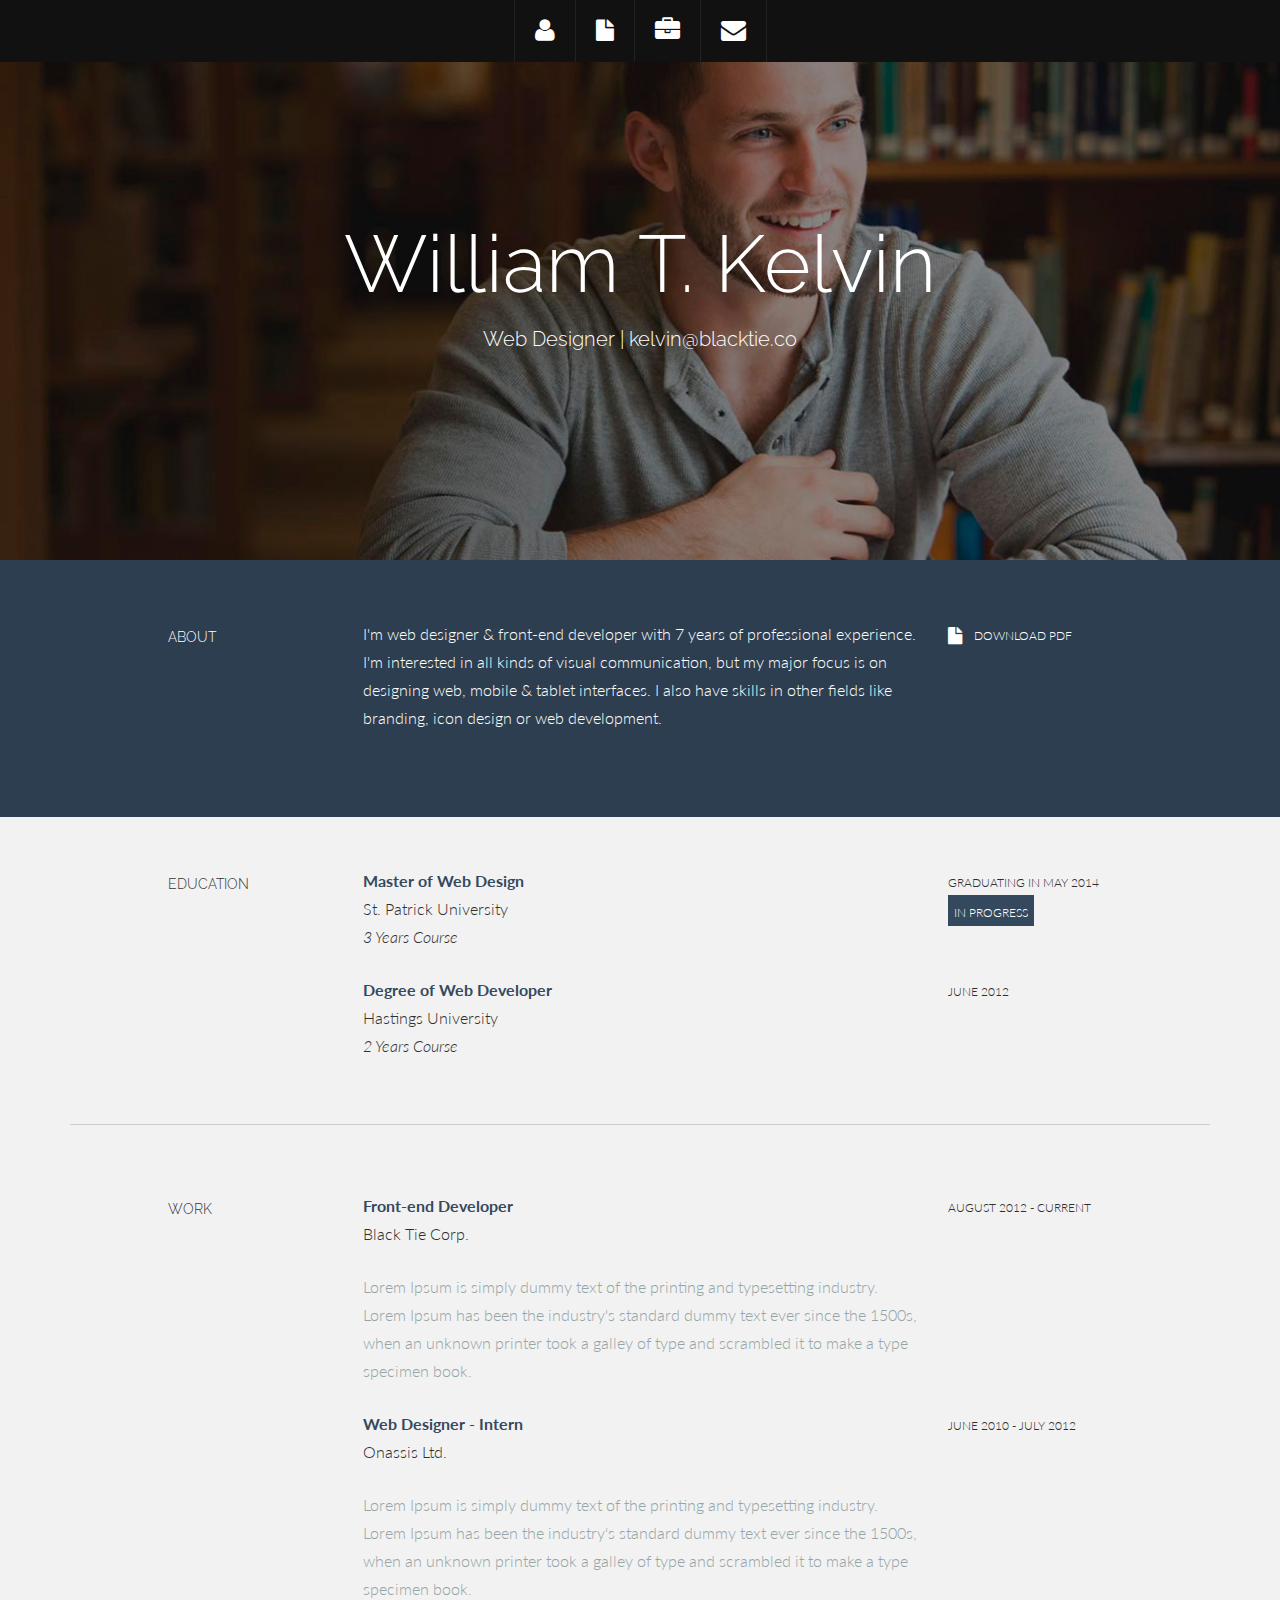
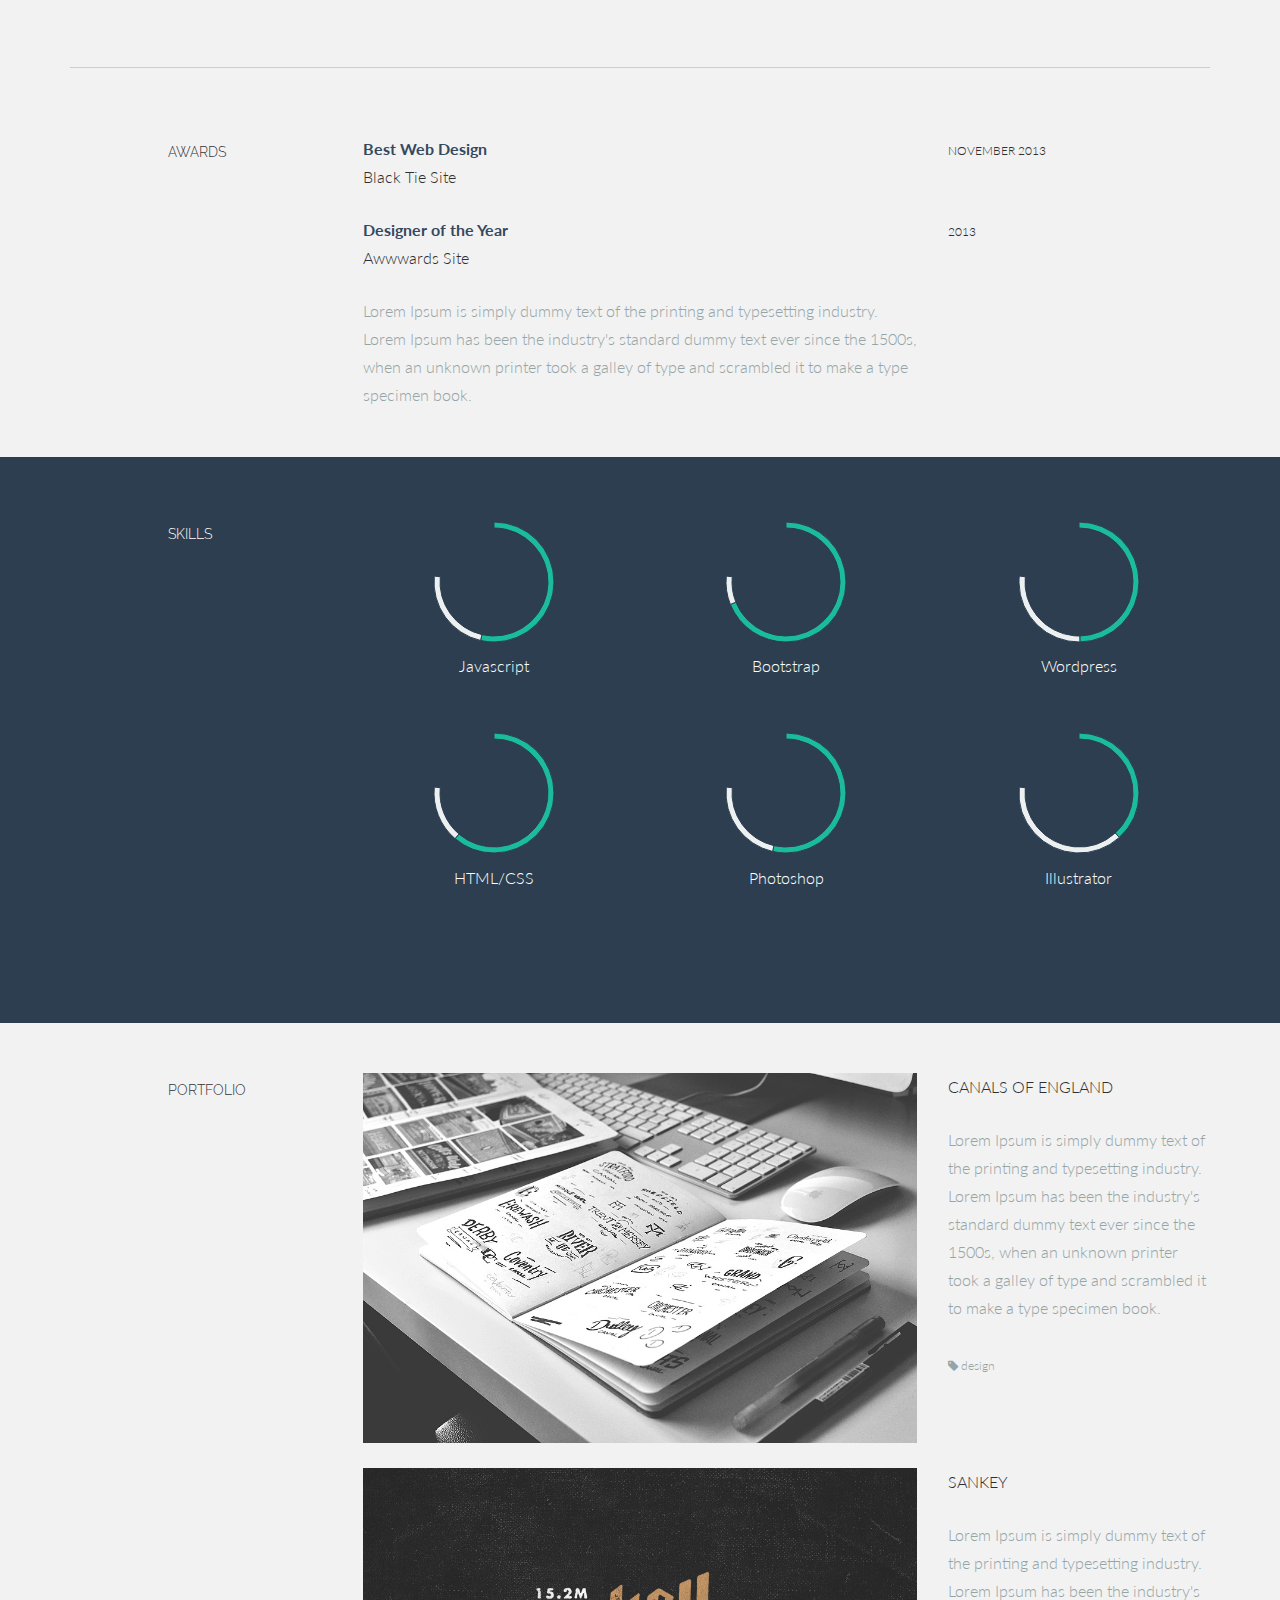
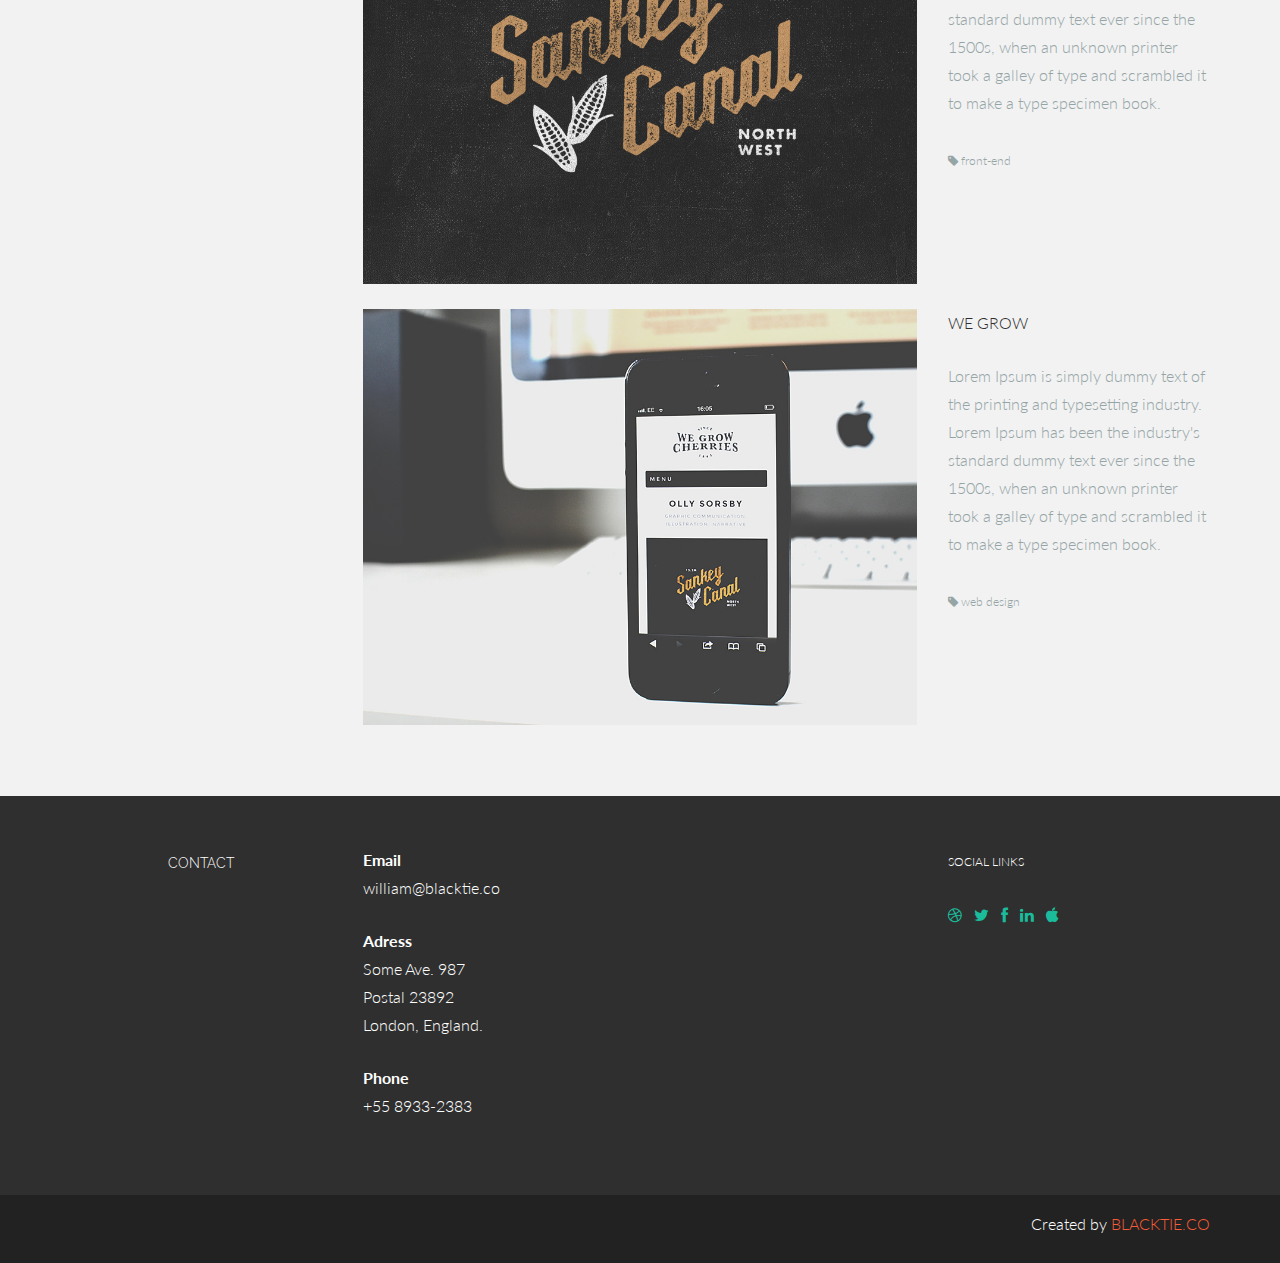
==== Romy/index.html @ fb4abd3d "folder" ====
<!DOCTYPE html>
<html lang="en">
  <head>
    <meta charset="utf-8">
    <meta name="viewport" content="width=device-width, initial-scale=1.0">
    <meta name="description" content="">
    <meta name="author" content="">
    <link rel="shortcut icon" href="assets/ico/favicon.png">

    <title>Kelvin - Bootstrap 3 Resume Theme</title>

    <!-- Bootstrap core CSS -->
    <link href="assets/css/bootstrap.css" rel="stylesheet">

    <!-- Custom styles for this template -->
    <link href="assets/css/main.css" rel="stylesheet">
    
	<link rel="stylesheet" href="assets/css/font-awesome.min.css">
    
    <link href='http://fonts.googleapis.com/css?family=Lato:300,400,700,300italic,400italic' rel='stylesheet' type='text/css'>
    <link href='http://fonts.googleapis.com/css?family=Raleway:400,300,700' rel='stylesheet' type='text/css'>
    
    <script src="assets/js/jquery.min.js"></script>
    <script type="text/javascript" src="assets/js/smoothscroll.js"></script> 
    <script src="assets/js/Chart.js"></script>

    <!-- HTML5 shim and Respond.js IE8 support of HTML5 elements and media queries -->
    <!--[if lt IE 9]>
      <script src="assets/js/html5shiv.js"></script>
      <script src="assets/js/respond.min.js"></script>
    <![endif]-->
  </head>

  <body data-spy="scroll" data-offset="0" data-target="#nav">

	<div id="section-topbar">
		<div id="topbar-inner">
			<div class="container">
				<div class="row">
					<div class="dropdown">
						<ul id="nav" class="nav">
							<li class="menu-item"><a class="smoothScroll" href="#about" title="About"><i class="icon-user"></i></a></li>
							<li class="menu-item"><a class="smoothScroll" href="#resume" title="Resume"><i class="icon-file"></i></a></li>
							<li class="menu-item"><a class="smoothScroll" href="#work" title="Works"><i class="icon-briefcase"></i></a></li>
							<li class="menu-item"><a class="smoothScroll" href="#contact" title="Contact"><i class="icon-envelope"></i></a></li>
						</ul><!--/ uL#nav -->
					</div><!-- /.dropdown -->

					<div class="clear"></div>
				</div><!--/.row -->
			</div><!--/.container -->

			<div class="clear"></div>
		</div><!--/ #topbar-inner -->
	</div><!--/ #section-topbar -->
	
	<div id="headerwrap">
		<div class="container">
			<div class="row centered">
				<div class="col-lg-12">
					<h1>William T. Kelvin</h1>
					<h3>Web Designer | kelvin@blacktie.co</h3>
				</div><!--/.col-lg-12 -->
			</div><!--/.row -->
		</div><!--/.container -->
	</div><!--/.#headerwrap -->
	

	<section id="about" name="about"></section>
	<div id="intro">
		<div class="container">
			<div class="row">
				
				<div class="col-lg-2 col-lg-offset-1">
					<h5>ABOUT</h5>
				</div>
				<div class="col-lg-6">
					<p>I'm web designer & front-end developer with 7 years of professional experience. I'm interested in all kinds of visual communication, but my major focus is on designing web, mobile & tablet interfaces. I also have skills in other fields like branding, icon design or web development.</p>
				</div>
				<div class="col-lg-3">
					<p><a href="#"><i class="icon-file"></i></a> <sm>DOWNLOAD PDF</sm></p>
				</div>
				
			</div><!--/.row -->
		</div><!--/.container -->
	</div><!--/ #intro -->


	<section id="resume" name="resume"></section>
	<!--EDUCATION DESCRIPTION -->
	<div class="container desc">
		<div class="row">

				<div class="col-lg-2 col-lg-offset-1">
					<h5>EDUCATION</h5>
				</div>
				<div class="col-lg-6">
					<p><t>Master of Web Design</t><br/>
						St. Patrick University <br/>
						<i>3 Years Course</i>
					</p>
				</div>
				<div class="col-lg-3">
					<p><sm>GRADUATING IN MAY 2014</sm><br/>
					<imp><sm>IN PROGRESS</sm></imp>
					</p>
				</div>
	
				<div class="col-lg-6 col-lg-offset-3">
					<p><t>Degree of Web Developer</t><br/>
						Hastings University <br/>
						<i>2 Years Course</i>
					</p>
				</div>
				<div class="col-lg-3">
					<p><sm>JUNE 2012</sm></p>
				</div>
	
		</div><!--/.row -->
		<br>
		<hr>
	</div><!--/.container -->
	
	
	<!--WORK DESCRIPTION -->
	<div class="container desc">
		<div class="row">

				<div class="col-lg-2 col-lg-offset-1">
					<h5>WORK</h5>
				</div>
				<div class="col-lg-6">
					<p><t>Front-end Developer</t><br/>
						Black Tie Corp. <br/>
					</p>
					<p><more>Lorem Ipsum is simply dummy text of the printing and typesetting industry. Lorem Ipsum has been the industry's standard dummy text ever since the 1500s, when an unknown printer took a galley of type and scrambled it to make a type specimen book.</more></p>
				</div>
				<div class="col-lg-3">
					<p><sm>AUGUST 2012 - CURRENT</sm></p>
				</div>
	
				<div class="col-lg-6 col-lg-offset-3">
					<p><t>Web Designer - Intern</t><br/>
						Onassis Ltd. <br/>
					</p>
					<p><more>Lorem Ipsum is simply dummy text of the printing and typesetting industry. Lorem Ipsum has been the industry's standard dummy text ever since the 1500s, when an unknown printer took a galley of type and scrambled it to make a type specimen book.</more></p>
				</div>
				<div class="col-lg-3">
					<p><sm>JUNE 2010 - JULY 2012</sm></p>
				</div>
		</div><!--/.row -->
		<br>
		<hr>
	</div><!--/.container -->


	<!--AWARDS DESCRIPTION -->
	<div class="container desc">
		<div class="row">
				<div class="col-lg-2 col-lg-offset-1">
					<h5>AWARDS</h5>
				</div>
				<div class="col-lg-6">
					<p><t>Best Web Design</t><br/>
						Black Tie Site <br/>
					</p>
				</div>
				<div class="col-lg-3">
					<p><sm>NOVEMBER 2013</sm></p>
				</div>
	
				<div class="col-lg-6 col-lg-offset-3">
					<p><t>Designer of the Year</t><br/>
						Awwwards Site
					</p>
					<p><more>Lorem Ipsum is simply dummy text of the printing and typesetting industry. Lorem Ipsum has been the industry's standard dummy text ever since the 1500s, when an unknown printer took a galley of type and scrambled it to make a type specimen book.</more></p>
				</div>
				<div class="col-lg-3">
					<p><sm>2013</sm></p>
				</div>
		
		</div><!--/.row -->
		<br>
	</div><!--/.container -->
	
	
	<!--SKILLS DESCRIPTION -->
	<div id="skillswrap">
		<div class="container">
			<div class="row">
					<div class="col-lg-2 col-lg-offset-1">
						<h5>SKILLS</h5>
					</div>
					<div class="col-lg-3 centered">
						<canvas id="javascript" height="130" width="130"></canvas>
						<p>Javascript</p>
						<br>
						<script>
							var doughnutData = [
									{
										value: 70,
										color:"#1abc9c"
									},
									{
										value : 30,
										color : "#ecf0f1"
									}
								];
								var myDoughnut = new Chart(document.getElementById("javascript").getContext("2d")).Doughnut(doughnutData);
						</script>
					</div>
					<div class="col-lg-3 centered">
						<canvas id="bootstrap" height="130" width="130"></canvas>
						<p>Bootstrap</p>
						<br>
						<script>
							var doughnutData = [
									{
										value: 90,
										color:"#1abc9c"
									},
									{
										value : 10,
										color : "#ecf0f1"
									}
								];
								var myDoughnut = new Chart(document.getElementById("bootstrap").getContext("2d")).Doughnut(doughnutData);
						</script>
					</div>
					<div class="col-lg-3 centered">
						<canvas id="wordpress" height="130" width="130"></canvas>
						<p>Wordpress</p>
						<br>
						<script>
							var doughnutData = [
									{
										value: 65,
										color:"#1abc9c"
									},
									{
										value : 35,
										color : "#ecf0f1"
									}
								];
								var myDoughnut = new Chart(document.getElementById("wordpress").getContext("2d")).Doughnut(doughnutData);
						</script>
					</div>
					
					<div class="col-lg-3 col-lg-offset-3 centered">
						<canvas id="html" height="130" width="130"></canvas>
						<p>HTML/CSS</p>
						<br>
						<script>
							var doughnutData = [
									{
										value: 80,
										color:"#1abc9c"
									},
									{
										value : 20,
										color : "#ecf0f1"
									}
								];
								var myDoughnut = new Chart(document.getElementById("html").getContext("2d")).Doughnut(doughnutData);
						</script>
					</div>
					<div class="col-lg-3 centered">
						<canvas id="photoshop" height="130" width="130"></canvas>
						<p>Photoshop</p>
						<br>
						<script>
							var doughnutData = [
									{
										value: 70,
										color:"#1abc9c"
									},
									{
										value : 30,
										color : "#ecf0f1"
									}
								];
								var myDoughnut = new Chart(document.getElementById("photoshop").getContext("2d")).Doughnut(doughnutData);
						</script>
					</div>
					<div class="col-lg-3 centered">
						<canvas id="illustrator" height="130" width="130"></canvas>
						<p>Illustrator</p>
						<br>
						<script>
							var doughnutData = [
									{
										value: 50,
										color:"#1abc9c"
									},
									{
										value : 50,
										color : "#ecf0f1"
									}
								];
								var myDoughnut = new Chart(document.getElementById("illustrator").getContext("2d")).Doughnut(doughnutData);
						</script>
					</div>

			</div><!--/.row -->
			<br>
		</div><!--/.container -->
	</div><!--/ #skillswrap -->



	<section id="work" name="work"></section>
	<!--PORTFOLIO DESCRIPTION -->
	<div class="container desc">
		<div class="row">
				<div class="col-lg-2 col-lg-offset-1">
					<h5>PORTFOLIO</h5>
				</div>
				<div class="col-lg-6">
					<p><img class="img-responsive" src="assets/img/port01.jpg" alt=""></p>
				</div>
				<div class="col-lg-3">
					<p>CANALS OF ENGLAND</p>
				<p><more>Lorem Ipsum is simply dummy text of the printing and typesetting industry. Lorem Ipsum has been the industry's standard dummy text ever since the 1500s, when an unknown printer took a galley of type and scrambled it to make a type specimen book.<br/><br/>
					<sm><i class="icon-tag"></i> design</sm></more> 
				</p>
				</div>
	
				<div class="col-lg-6 col-lg-offset-3">
					<p><img class="img-responsive" src="assets/img/port02.jpg" alt=""></p>
				</div>
				<div class="col-lg-3">
						<p>SANKEY</p>
					<p><more>Lorem Ipsum is simply dummy text of the printing and typesetting industry. Lorem Ipsum has been the industry's standard dummy text ever since the 1500s, when an unknown printer took a galley of type and scrambled it to make a type specimen book.<br/><br/>
						<sm><i class="icon-tag"></i> front-end</sm></more> 
					</p>
				</div>
				
				<div class="col-lg-6 col-lg-offset-3">
					<p><img class="img-responsive" src="assets/img/port03.jpg" alt=""></p>
				</div>
				<div class="col-lg-3">
						<p>WE GROW</p>
					<p><more>Lorem Ipsum is simply dummy text of the printing and typesetting industry. Lorem Ipsum has been the industry's standard dummy text ever since the 1500s, when an unknown printer took a galley of type and scrambled it to make a type specimen book.<br/><br/>
						<sm><i class="icon-tag"></i> web design</sm></more> 
					</p>
				</div>
		
		</div><!--/.row -->
		<br>
		<br>
	</div><!--/.container -->
	


	<section id="contact" name="contact"></section>
	<!--FOOTER DESCRIPTION -->
	<div id="footwrap">
		<div class="container">
			<div class="row">
			
				<div class="col-lg-2 col-lg-offset-1">
					<h5>CONTACT</h5>
				</div>
				<div class="col-lg-6">
					<p><t>Email</t><br/>
						william@blacktie.co <br/>
					</p>
					<p><t>Adress</t><br/>
						Some Ave. 987 <br/>
						Postal 23892 <br/>
						London, England. <br/>
					</p>
					<p><t>Phone</t><br/>
						+55 8933-2383 <br/>
					</p>
				</div>
				<div class="col-lg-3">
					<p><sm>SOCIAL LINKS</sm></p>
					<p>
						<a href="#"><i class="icon-dribbble"></i></a>
						<a href="#"><i class="icon-twitter"></i></a>
						<a href="#"><i class="icon-facebook"></i></a>
						<a href="#"><i class="icon-linkedin"></i></a>
						<a href="#"><i class="icon-apple"></i></a>

					</p>
				</div>
			</div><!--/.row -->
		</div><!--/.container -->
	</div><!--/ #footer -->
	
	<div id="c">
		<div class="container">
			<p>Created by <a href="http://www.blacktie.co">BLACKTIE.CO</a></p>
		
		</div>
	</div>
	

    <!-- Bootstrap core JavaScript
    ================================================== -->
    <!-- Placed at the end of the document so the pages load faster -->
    <script src="assets/js/bootstrap.js"></script>
  </body>
</html>
---- Romy/assets/css/main.css ----
/* Author: Carlos Alvarez
 * URL: http://alvarez.is
 *
 * Project Name: Kelvin - Free Bootstrap 3 Resume Theme
 * Version: 1.0
 * URL: http://blacktie.co
 */

body {
  background-color: #f2f2f2;
    font-family: "Lato";
    font-weight: 300;
    font-size: 16px;
    color: #555;

    -webkit-font-smoothing: antialiased;
    -webkit-overflow-scrolling: touch;
}

/* Titles */
h1, h2, h3, h4, h5, h6 {
    font-family: "Raleway";
    font-weight: 300;
    color: #333;
}


/* Paragraph & Typographic */
p {
    line-height: 28px;
    margin-bottom: 25px;
}

.centered {
    text-align: center;
}

/* Links */
a {
    color: #f85c37;
    word-wrap: break-word;

    -webkit-transition: color 0.1s ease-in, background 0.1s ease-in;
    -moz-transition: color 0.1s ease-in, background 0.1s ease-in;
    -ms-transition: color 0.1s ease-in, background 0.1s ease-in;
    -o-transition: color 0.1s ease-in, background 0.1s ease-in;
    transition: color 0.1s ease-in, background 0.1s ease-in;
}

a:hover,
a:focus {
    color: #7b7b7b;
    text-decoration: none;
    outline: 0;
}

a:before,
a:after {
    -webkit-transition: color 0.1s ease-in, background 0.1s ease-in;
    -moz-transition: color 0.1s ease-in, background 0.1s ease-in;
    -ms-transition: color 0.1s ease-in, background 0.1s ease-in;
    -o-transition: color 0.1s ease-in, background 0.1s ease-in;
    transition: color 0.1s ease-in, background 0.1s ease-in;
}

 hr {
    display: block;
    height: 1px;
    border: 0;
    border-top: 1px solid #ccc;
    margin: 1em 0;
    padding: 0;
}


/*---------------------------------------------------
	3.1 Topbar
---------------------------------------------------*/

#section-topbar {
	position: fixed;
	top: 0;
	left: 0;
	right: 0;
	z-index: 10000;
	overflow: visible;
	font: normal 16px/24px  'Open Sans', "Helvetica Neue", Helvetica, Arial, sans-serif;
}

#section-topbar a {
  color: #fff;
}

#topbar-inner {
	background: #111;
	line-height: 0;
	text-align: center;
}

/*
	Top Bar

	By default, top navigation bar uses "fixed" position
*/
#section-topbar ul#nav {
	display: inline-block;
	position: relative;
	margin: 0;
	padding: 0;

	border-right: 1px solid #222;

	/* For IE, the outcast */
	zoom:1;
	*display: inline;
}

#section-topbar ul#nav > li {
	display: block;
    float: left;
    padding: 0;
}


#section-topbar ul#nav a {
  display: block;
  font: normal 11px/18px "Helvetica Neue", Helvetica, Arial, sans-serif;
  text-decoration: none;
  padding: 18px 20px 18px 20px;
  border-left: 1px solid #222;
}

	#section-topbar ul#nav a:hover {
	  background: #222;
	  text-decoration: none;
	  border-left: 1px solid #111;
	}

	#section-topbar ul#nav .active a {
		background: #44bbaa;
		border-left: 1px solid #111;
	}

		#section-topbar ul#nav .active a:hover {
			background: #44bbaa;
		}
#section-topbar i {
	font-size: 25px;
}
/*---------------------------------------------------
	SECTION WRAPS
---------------------------------------------------*/

/* Header Wrap */
#headerwrap {
	background: url(../img/header-bg.jpg) no-repeat center top;
	margin-top: 60px;
	padding-top:140px;
	text-align:center;
	background-attachment: relative;
	background-position: center center;
	min-height: 500px;
	width: 100%;
	
    -webkit-background-size: 100%;
    -moz-background-size: 100%;
    -o-background-size: 100%;
    background-size: 100%;

    -webkit-background-size: cover;
    -moz-background-size: cover;
    -o-background-size: cover;
    background-size: cover;
}

#headerwrap h1 {
	font-size: 80px;
	color: white;
}

#headerwrap h3 {
	font-size: 20px;
	color: white;
}

/* Intnro Wrap */

#intro {
	background: #2c3e50;
	padding-top: 60px;
	padding-bottom: 60px;
	color: white;
} 

#intro h5, p {
	color: white;
}

#intro i {
	color: white;
	font-size: 20px;
	padding-right: 8px;
	vertical-align: middle;
}


#skillswrap {
	background: #2c3e50;
	padding-top: 60px;
	padding-bottom: 60px;
	color: white;
}

#skillswrap h5, p {
	color: white;
}

#footwrap {
	background: #2f2f2f;
	padding-top: 50px;
	padding-bottom: 50px;
}

#footwrap p {
	color: white;
}

#footwrap h5 {
	color: white;
}


#footwrap t {
	font-weight: 700;
}

#footwrap i {
	padding-right: 8px;
	color: #1abc9c;
}

/* Copyright Wrap */

#c {
	background: #222222;
	padding-top: 15px;
	text-align: right;
}

#c p {
	color: white
}



/* Global Values */

.desc {
	padding-top: 50px;
}

.desc p {
	color: #2f2f2f;
}

.desc t {
	color: #34495e;
	font-weight: 700;
}

.desc imp {
	padding: 6px;
	color: white;
	background: #34495e;
}

.desc more {
	color: #95a5a6;
}


sm {
	font-size: 12px;
}
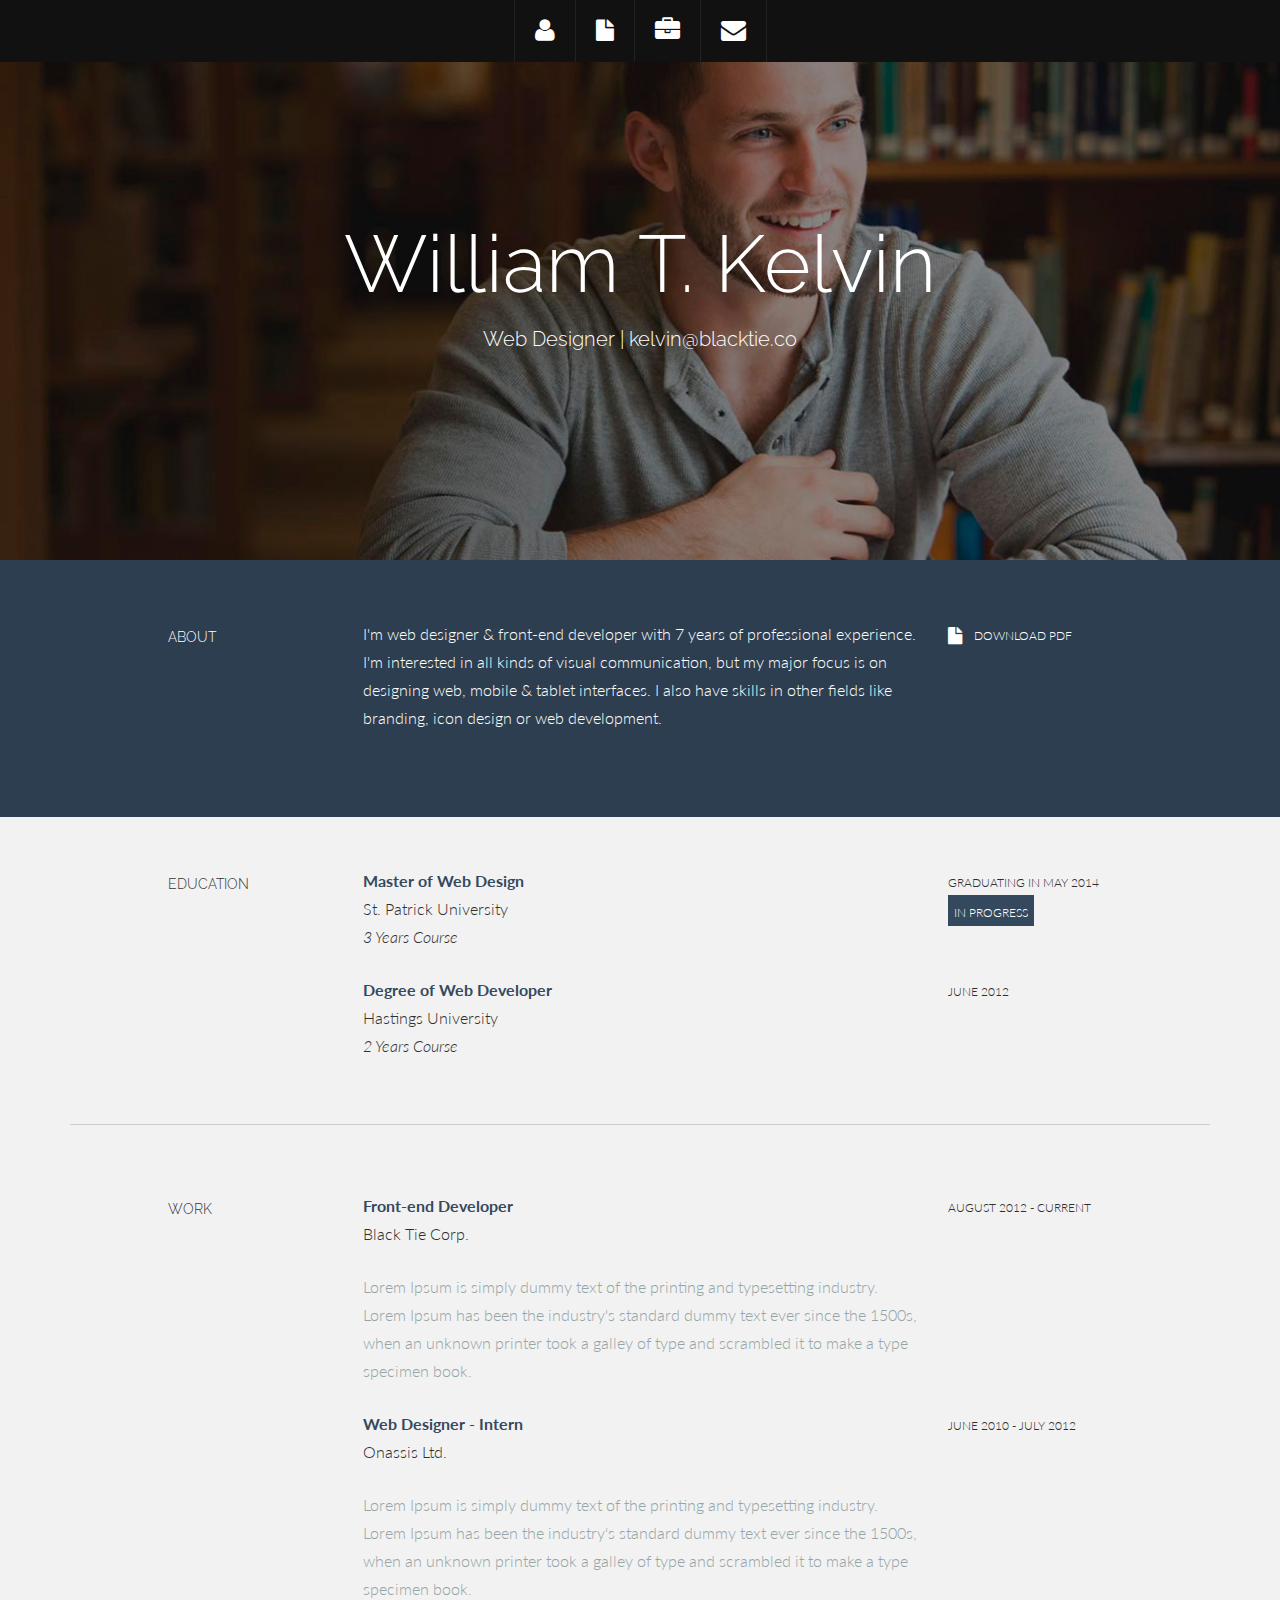
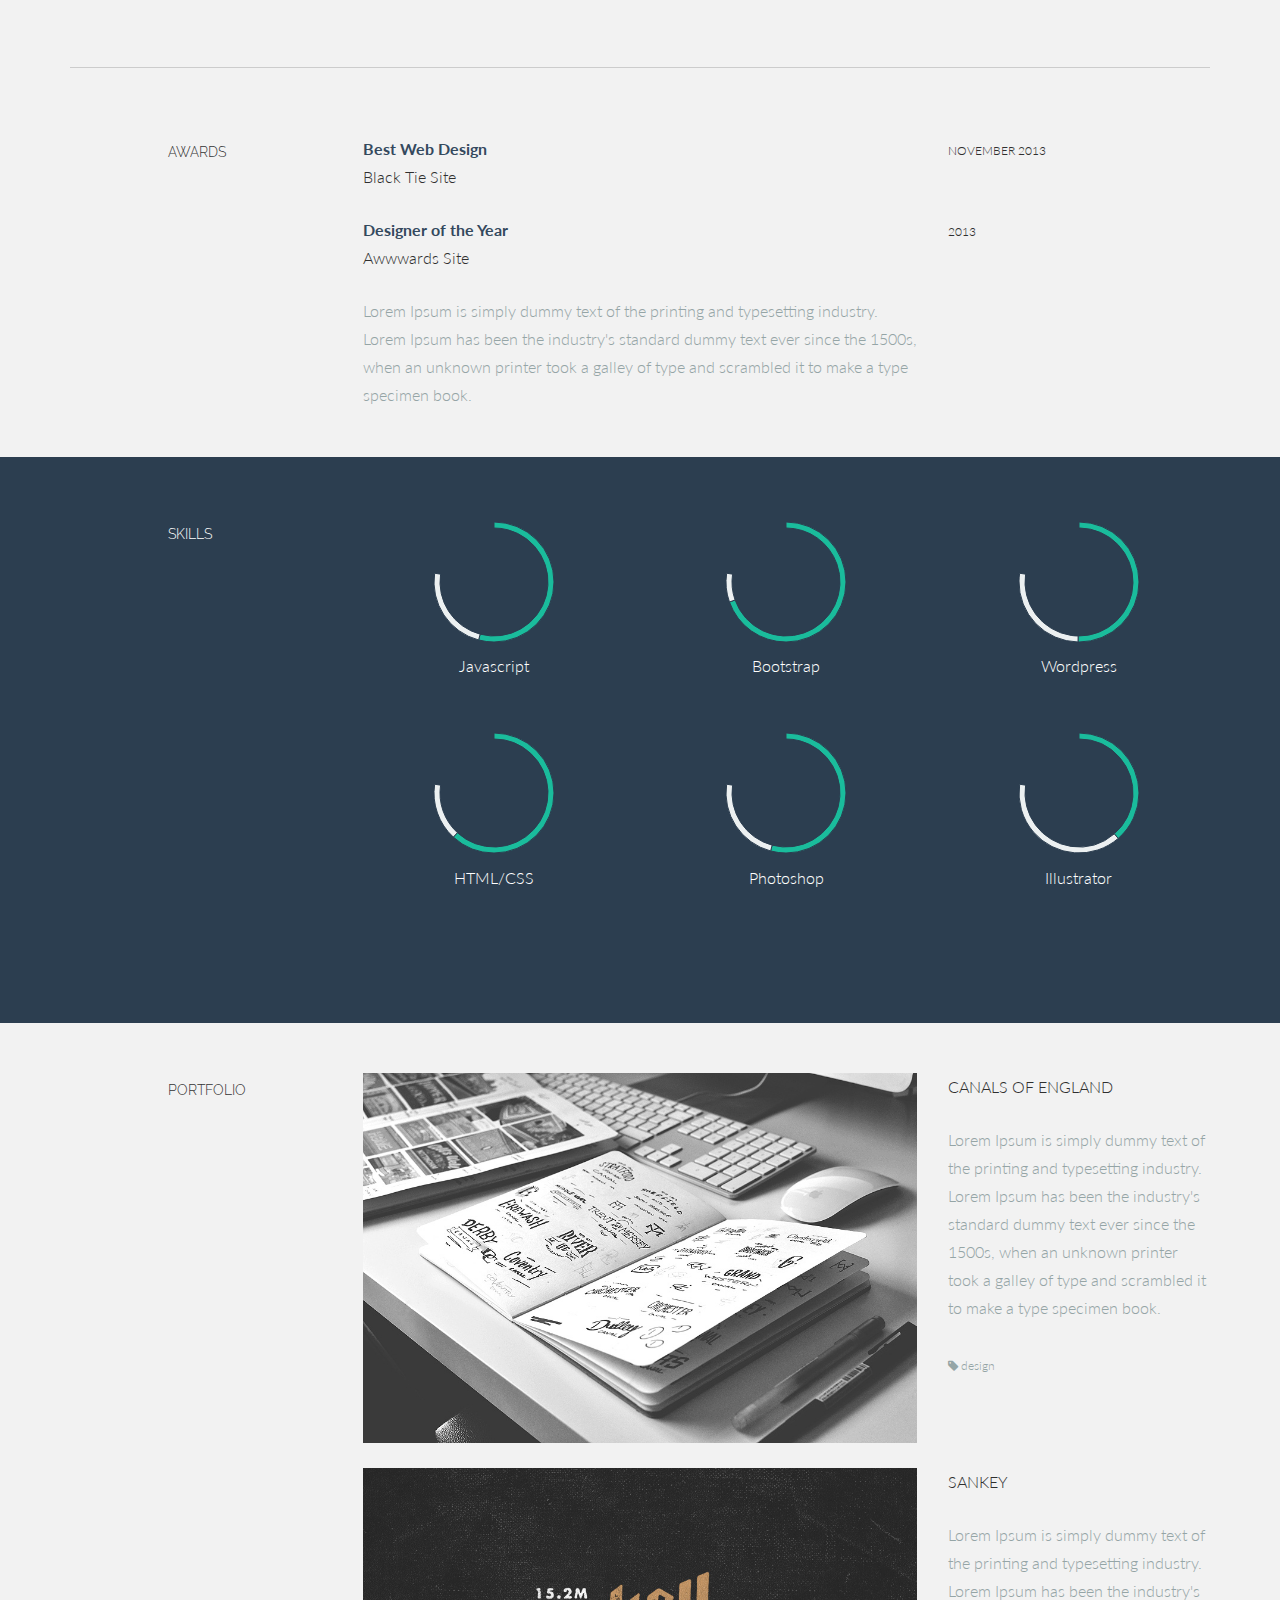
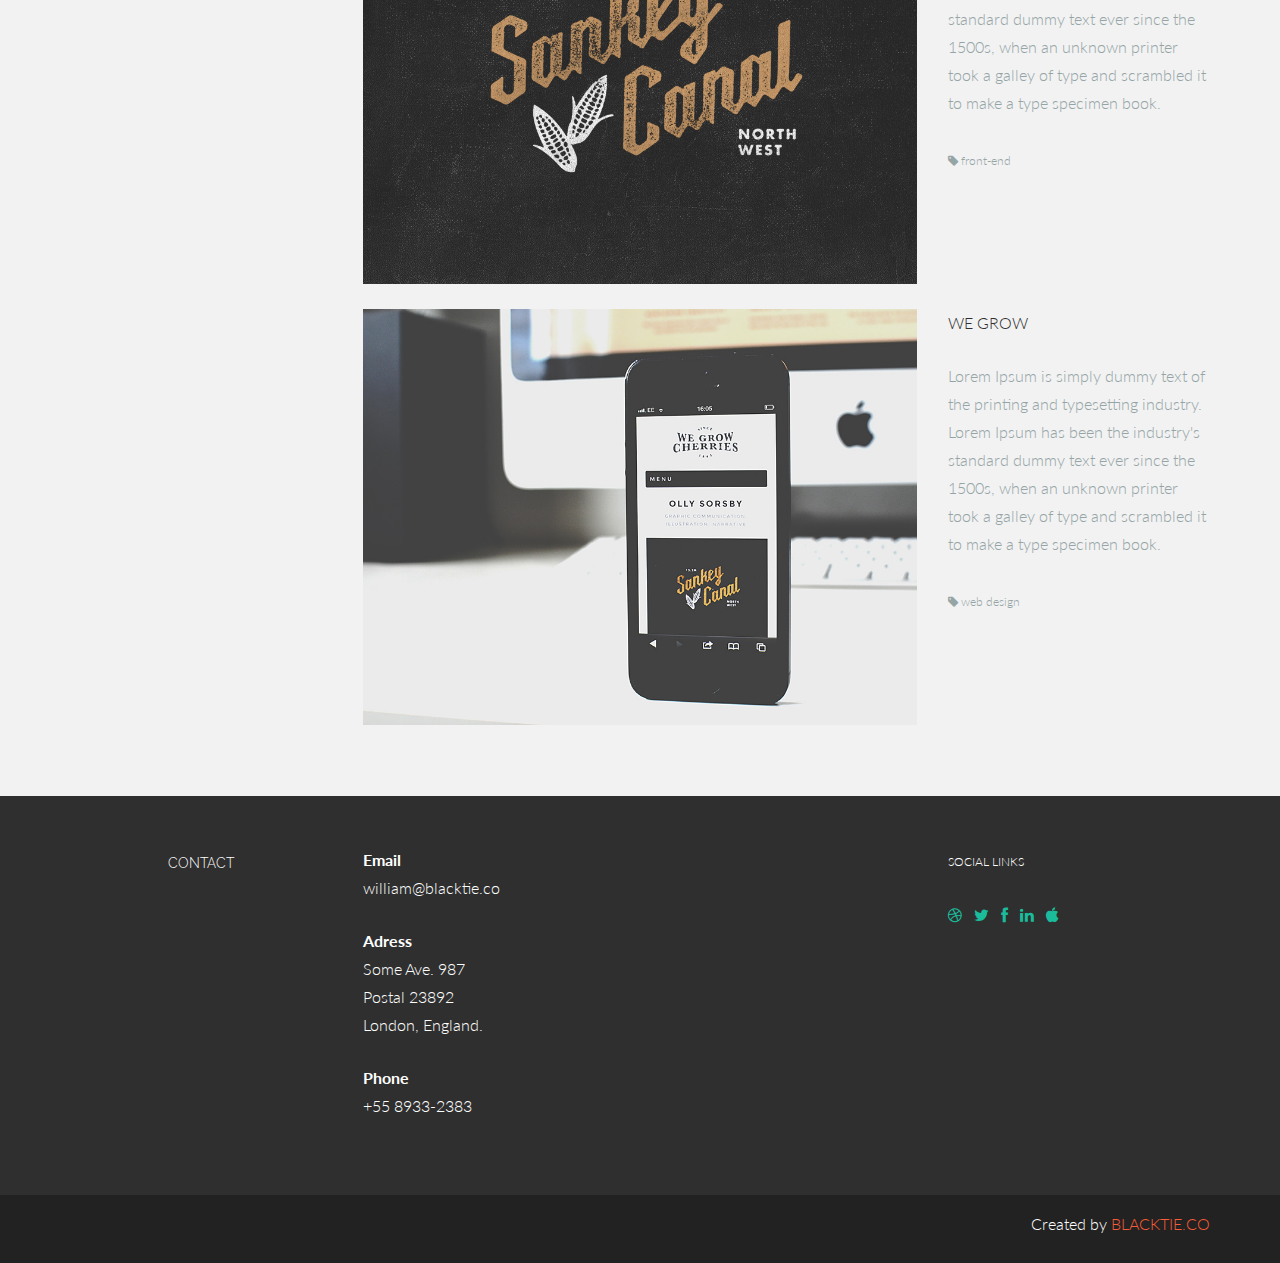
==== commit be9eabe2: "Update index.html" ====
--- a/Romy/index.html
+++ b/Romy/index.html
@@ -7,7 +7,7 @@
     <meta name="author" content="">
     <link rel="shortcut icon" href="assets/ico/favicon.png">
 
-    <title>Kelvin - Bootstrap 3 Resume Theme</title>
+    <title>Romina - Bootstrap 3 Resume Theme</title>
 
     <!-- Bootstrap core CSS -->
     <link href="assets/css/bootstrap.css" rel="stylesheet">
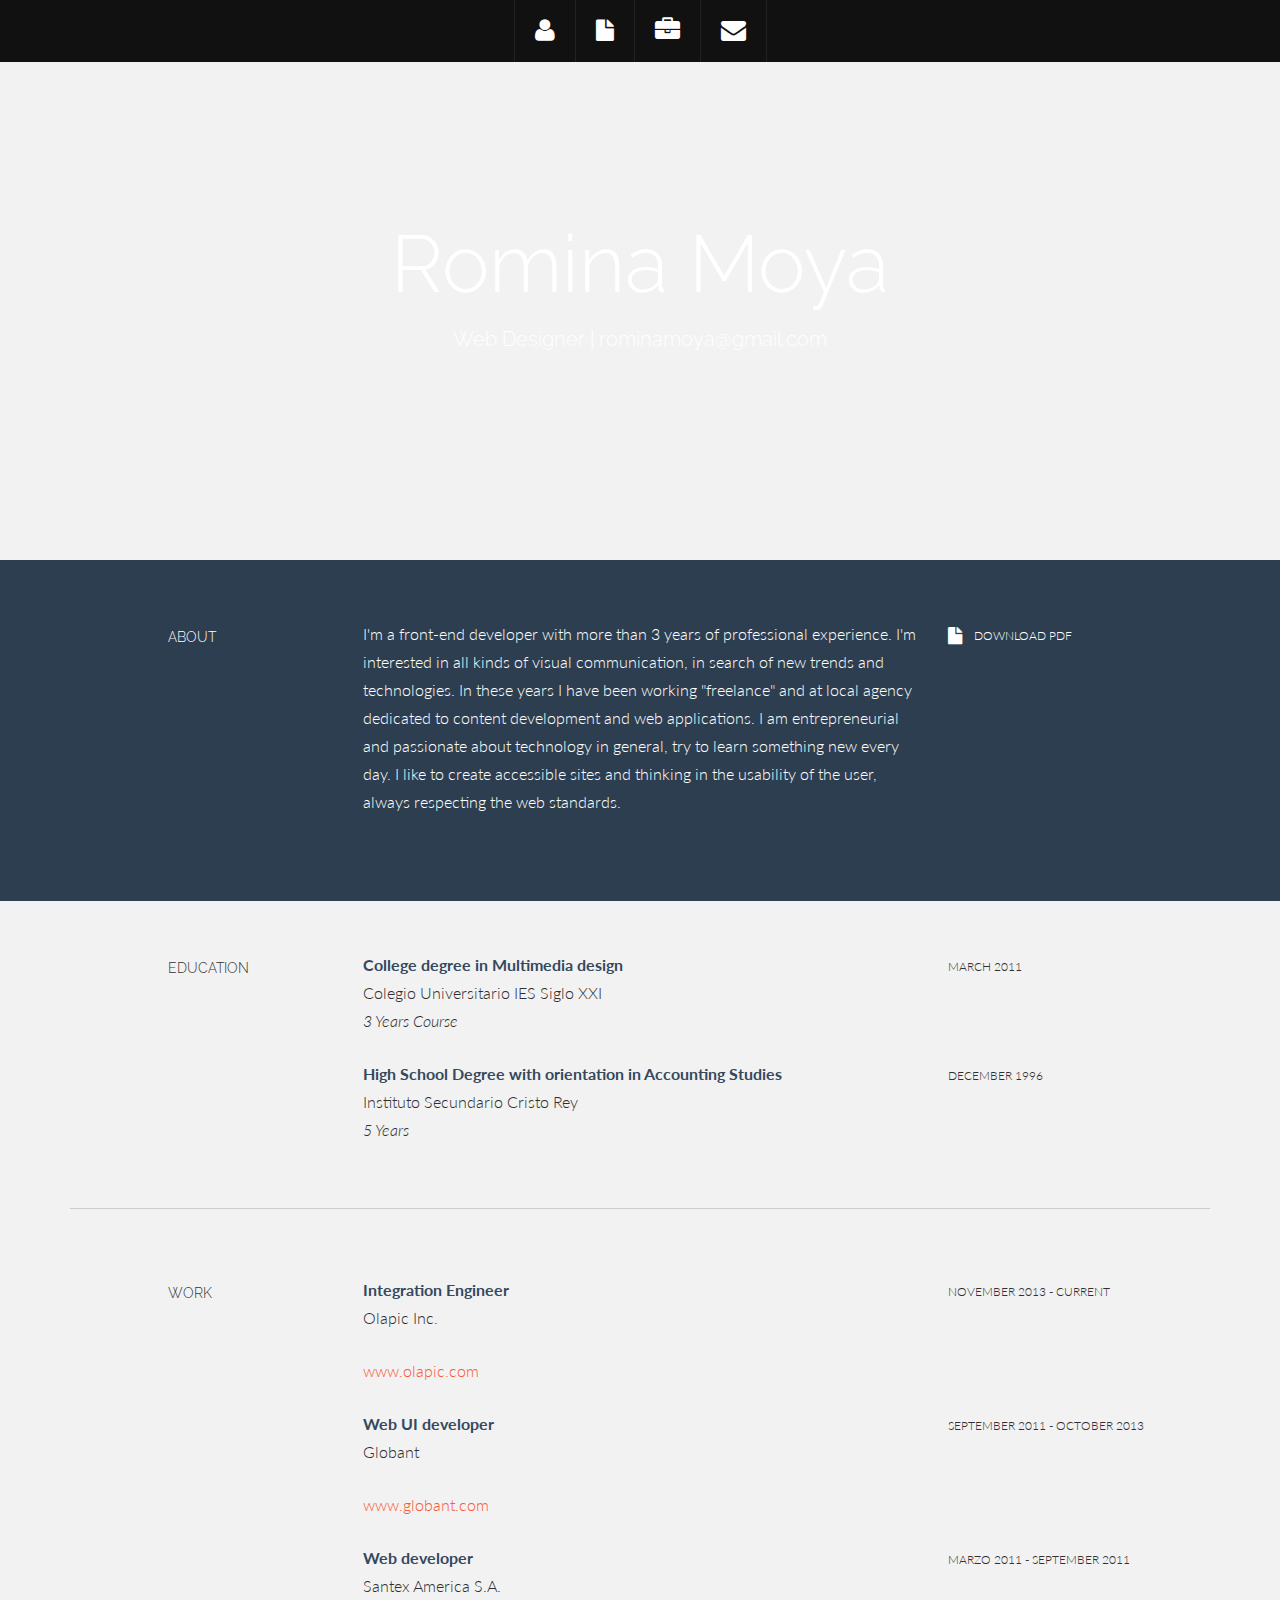
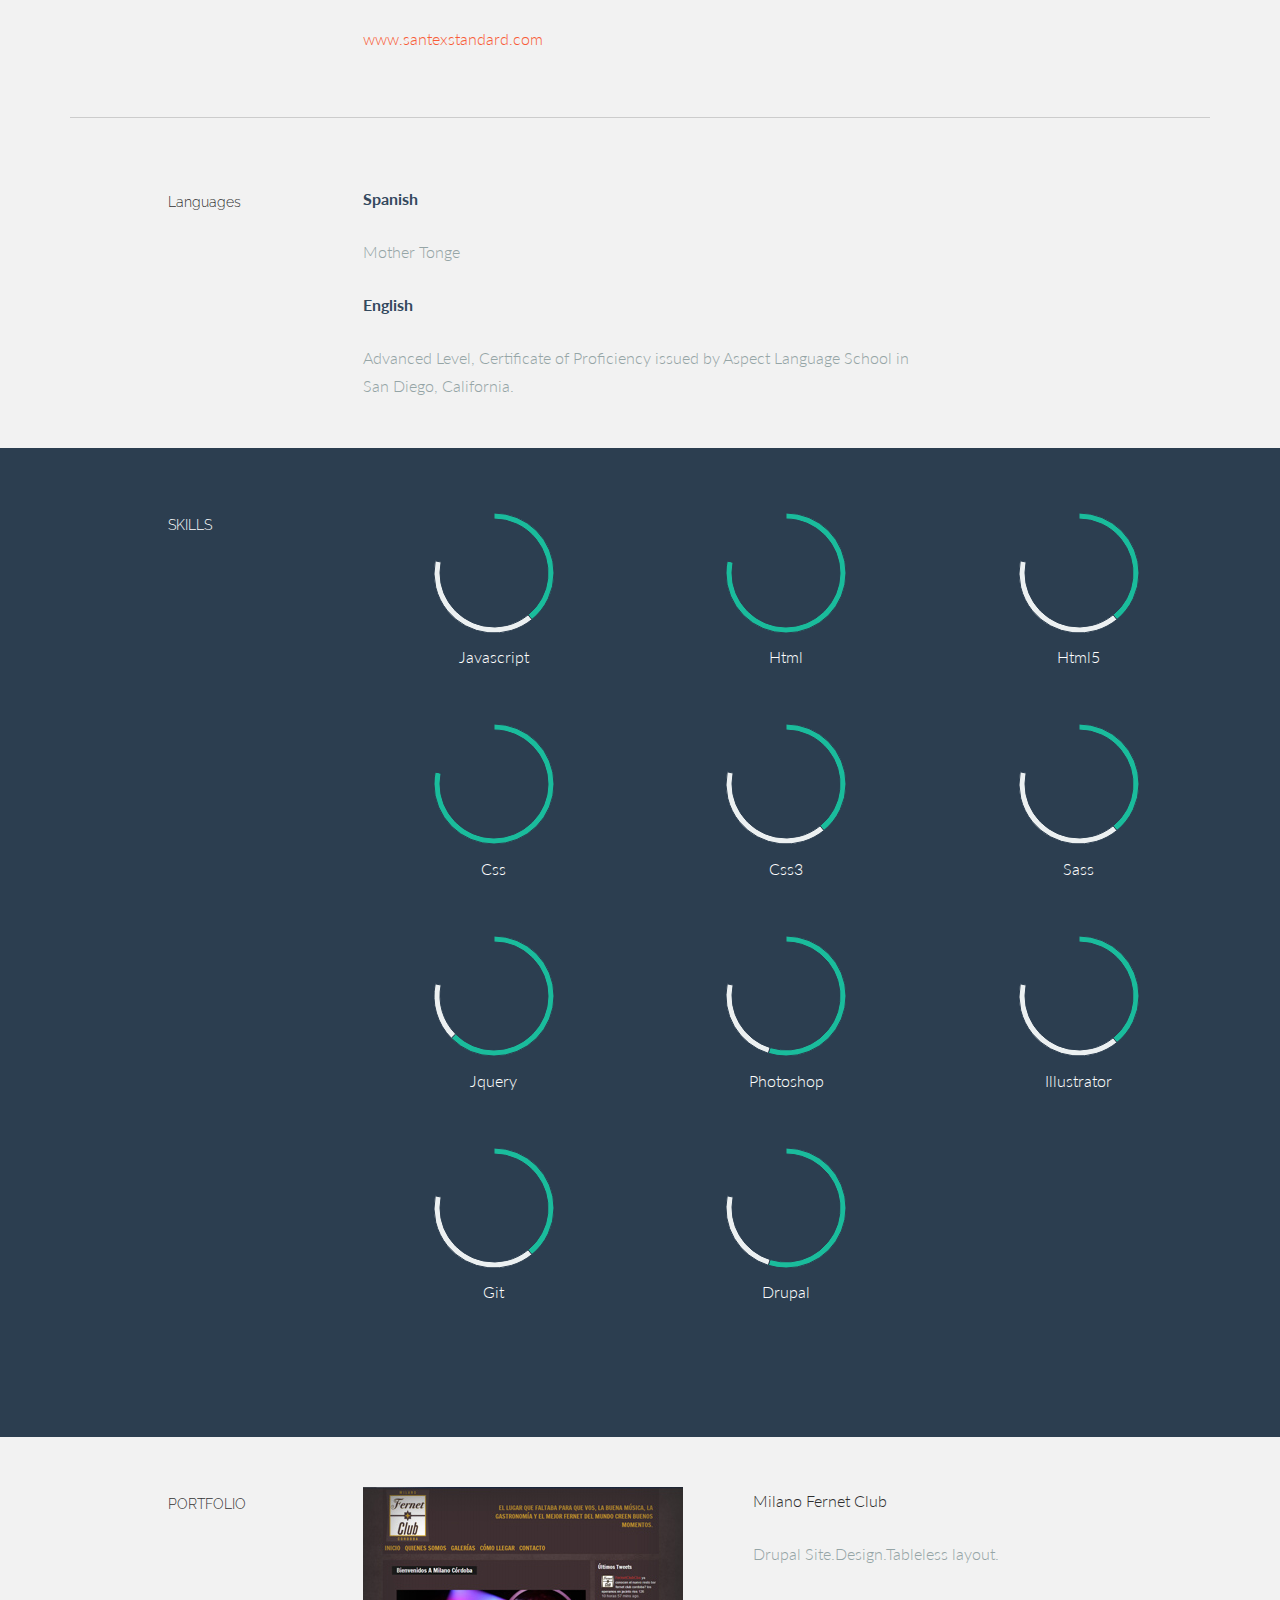
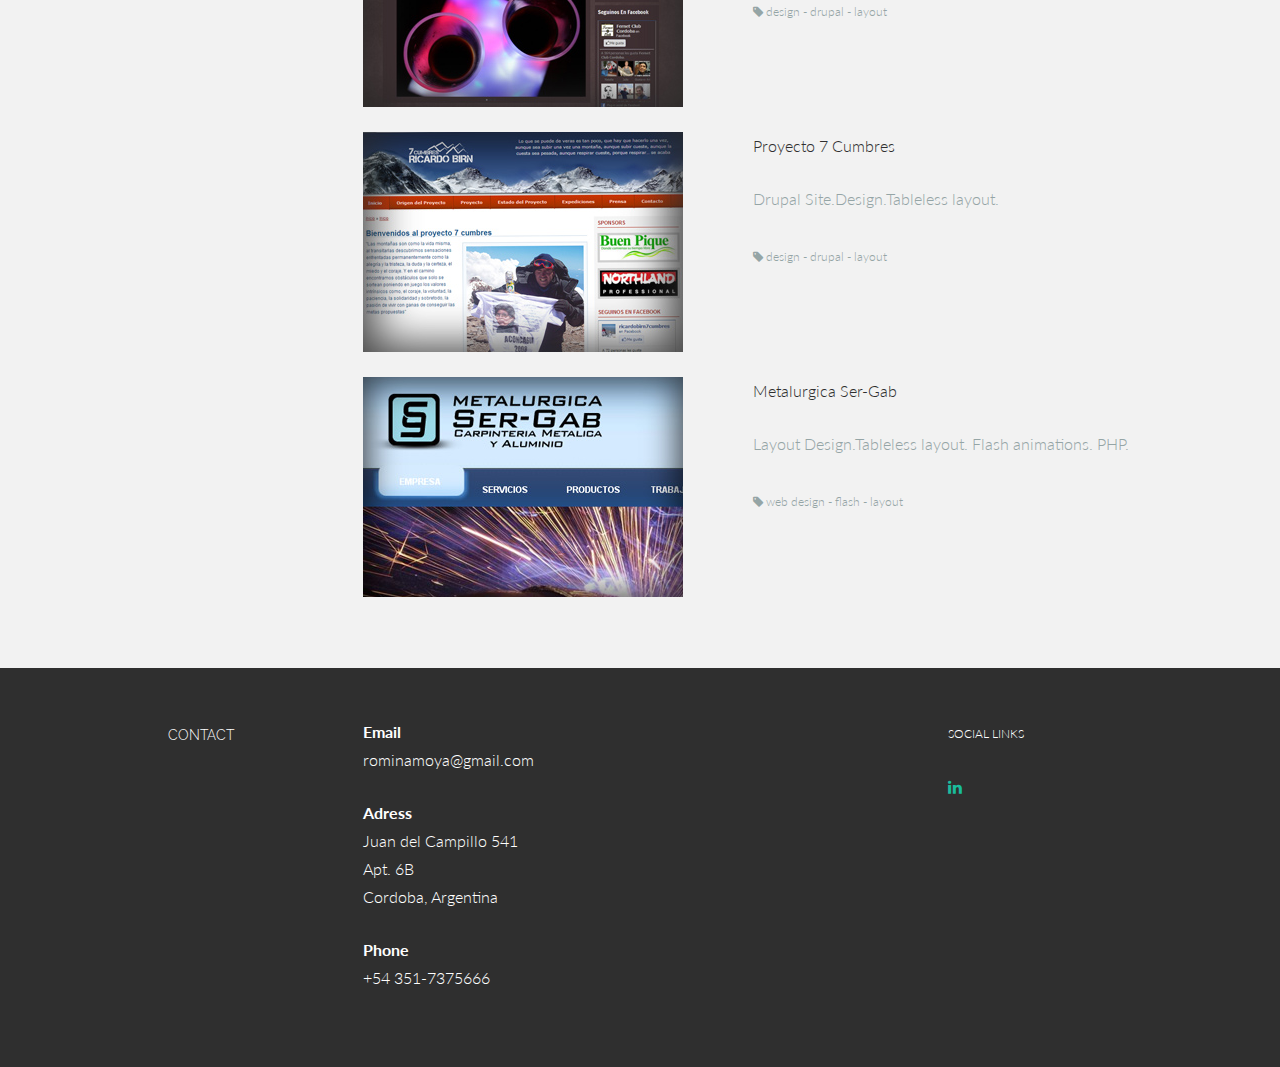
==== commit 4bda81ba: "CV changes" ====
--- a/Romy/index.html
+++ b/Romy/index.html
@@ -7,7 +7,7 @@
     <meta name="author" content="">
     <link rel="shortcut icon" href="assets/ico/favicon.png">
 
-    <title>Romina - Bootstrap 3 Resume Theme</title>
+    <title>Romina - Resume</title>
 
     <!-- Bootstrap core CSS -->
     <link href="assets/css/bootstrap.css" rel="stylesheet">
@@ -58,8 +58,8 @@
 		<div class="container">
 			<div class="row centered">
 				<div class="col-lg-12">
-					<h1>William T. Kelvin</h1>
-					<h3>Web Designer | kelvin@blacktie.co</h3>
+					<h1>Romina Moya</h1>
+					<h3>Web Designer | rominamoya@gmail.com</h3>
 				</div><!--/.col-lg-12 -->
 			</div><!--/.row -->
 		</div><!--/.container -->
@@ -75,7 +75,12 @@
 					<h5>ABOUT</h5>
 				</div>
 				<div class="col-lg-6">
-					<p>I'm web designer & front-end developer with 7 years of professional experience. I'm interested in all kinds of visual communication, but my major focus is on designing web, mobile & tablet interfaces. I also have skills in other fields like branding, icon design or web development.</p>
+					<p> I'm a front-end developer with more than 3 years of professional experience.
+                        I'm interested in all kinds of visual communication, in search of new trends and technologies.
+                        In these years I have been working "freelance" and at local agency dedicated to content development and web applications.
+                        I am entrepreneurial and passionate about technology in general, try to learn something new every day.
+                        I like to create accessible sites and thinking in the usability of the user, always respecting the web standards.
+                        </p>
 				</div>
 				<div class="col-lg-3">
 					<p><a href="#"><i class="icon-file"></i></a> <sm>DOWNLOAD PDF</sm></p>
@@ -95,25 +100,24 @@
 					<h5>EDUCATION</h5>
 				</div>
 				<div class="col-lg-6">
-					<p><t>Master of Web Design</t><br/>
-						St. Patrick University <br/>
+					<p><t>College degree in Multimedia design</t><br/>
+                        Colegio Universitario IES Siglo XXI <br/>
 						<i>3 Years Course</i>
 					</p>
 				</div>
 				<div class="col-lg-3">
-					<p><sm>GRADUATING IN MAY 2014</sm><br/>
-					<imp><sm>IN PROGRESS</sm></imp>
+					<p><sm>MARCH 2011</sm>
 					</p>
 				</div>
 	
 				<div class="col-lg-6 col-lg-offset-3">
-					<p><t>Degree of Web Developer</t><br/>
-						Hastings University <br/>
-						<i>2 Years Course</i>
-					</p>
-				</div>
-				<div class="col-lg-3">
-					<p><sm>JUNE 2012</sm></p>
+					<p><t>High School Degree with orientation in Accounting Studies</t><br/>
+                        Instituto Secundario Cristo Rey <br/>
+						<i>5 Years</i>
+					</p>
+				</div>
+				<div class="col-lg-3">
+					<p><sm>DECEMBER 1996</sm></p>
 				</div>
 	
 		</div><!--/.row -->
@@ -130,24 +134,34 @@
 					<h5>WORK</h5>
 				</div>
 				<div class="col-lg-6">
-					<p><t>Front-end Developer</t><br/>
-						Black Tie Corp. <br/>
-					</p>
-					<p><more>Lorem Ipsum is simply dummy text of the printing and typesetting industry. Lorem Ipsum has been the industry's standard dummy text ever since the 1500s, when an unknown printer took a galley of type and scrambled it to make a type specimen book.</more></p>
-				</div>
-				<div class="col-lg-3">
-					<p><sm>AUGUST 2012 - CURRENT</sm></p>
+					<p><t>Integration Engineer</t><br/>
+                        Olapic Inc. <br/>
+					</p>
+                    <p><a href="http://www.olapic.com" target="_blank">www.olapic.com</a></p>
+				</div>
+				<div class="col-lg-3">
+					<p><sm>NOVEMBER 2013 - CURRENT</sm></p>
 				</div>
 	
 				<div class="col-lg-6 col-lg-offset-3">
-					<p><t>Web Designer - Intern</t><br/>
-						Onassis Ltd. <br/>
-					</p>
-					<p><more>Lorem Ipsum is simply dummy text of the printing and typesetting industry. Lorem Ipsum has been the industry's standard dummy text ever since the 1500s, when an unknown printer took a galley of type and scrambled it to make a type specimen book.</more></p>
-				</div>
-				<div class="col-lg-3">
-					<p><sm>JUNE 2010 - JULY 2012</sm></p>
-				</div>
+					<p><t>Web UI developer</t><br/>
+						Globant <br/>
+					</p>
+                    <p><a href="http://www.globant.com" target="_blank">www.globant.com</a></p>
+				</div>
+				<div class="col-lg-3">
+					<p><sm>SEPTEMBER 2011 - OCTOBER 2013</sm></p>
+				</div>
+
+                <div class="col-lg-6 col-lg-offset-3">
+                    <p><t>Web  developer</t><br/>
+                        Santex America S.A. <br/>
+                    </p>
+                    <p><a href="http://www.santexstandard.com/spanish/cmmi.php" target="_blank">www.santexstandard.com</a></p>
+                </div>
+                <div class="col-lg-3">
+                    <p><sm>MARZO 2011 - SEPTEMBER 2011</sm></p>
+                </div>
 		</div><!--/.row -->
 		<br>
 		<hr>
@@ -158,26 +172,22 @@
 	<div class="container desc">
 		<div class="row">
 				<div class="col-lg-2 col-lg-offset-1">
-					<h5>AWARDS</h5>
+					<h5>Languages</h5>
 				</div>
 				<div class="col-lg-6">
-					<p><t>Best Web Design</t><br/>
-						Black Tie Site <br/>
-					</p>
-				</div>
-				<div class="col-lg-3">
-					<p><sm>NOVEMBER 2013</sm></p>
-				</div>
+					<p><t>Spanish</t><br/>
+
+					</p>
+                    <p><more>Mother Tonge</more></p>
+				</div>
+
 	
 				<div class="col-lg-6 col-lg-offset-3">
-					<p><t>Designer of the Year</t><br/>
-						Awwwards Site
-					</p>
-					<p><more>Lorem Ipsum is simply dummy text of the printing and typesetting industry. Lorem Ipsum has been the industry's standard dummy text ever since the 1500s, when an unknown printer took a galley of type and scrambled it to make a type specimen book.</more></p>
-				</div>
-				<div class="col-lg-3">
-					<p><sm>2013</sm></p>
-				</div>
+					<p><t>English</t><br/>
+					</p>
+					<p><more>Advanced Level, Certificate of Proficiency issued by Aspect Language School in San Diego, California.</more></p>
+				</div>
+
 		
 		</div><!--/.row -->
 		<br>
@@ -198,11 +208,11 @@
 						<script>
 							var doughnutData = [
 									{
-										value: 70,
-										color:"#1abc9c"
-									},
-									{
-										value : 30,
+										value: 50,
+										color:"#1abc9c"
+									},
+									{
+										value : 50,
 										color : "#ecf0f1"
 									}
 								];
@@ -210,45 +220,98 @@
 						</script>
 					</div>
 					<div class="col-lg-3 centered">
-						<canvas id="bootstrap" height="130" width="130"></canvas>
-						<p>Bootstrap</p>
-						<br>
-						<script>
-							var doughnutData = [
-									{
-										value: 90,
-										color:"#1abc9c"
-									},
-									{
-										value : 10,
-										color : "#ecf0f1"
-									}
-								];
-								var myDoughnut = new Chart(document.getElementById("bootstrap").getContext("2d")).Doughnut(doughnutData);
-						</script>
-					</div>
-					<div class="col-lg-3 centered">
-						<canvas id="wordpress" height="130" width="130"></canvas>
-						<p>Wordpress</p>
-						<br>
-						<script>
-							var doughnutData = [
-									{
-										value: 65,
-										color:"#1abc9c"
-									},
-									{
-										value : 35,
-										color : "#ecf0f1"
-									}
-								];
-								var myDoughnut = new Chart(document.getElementById("wordpress").getContext("2d")).Doughnut(doughnutData);
-						</script>
-					</div>
-					
+						<canvas id="html" height="130" width="130"></canvas>
+						<p>Html</p>
+						<br>
+						<script>
+							var doughnutData = [
+									{
+										value: 100,
+										color:"#1abc9c"
+									},
+									{
+										value : 0,
+										color : "#ecf0f1"
+									}
+								];
+								var myDoughnut = new Chart(document.getElementById("html").getContext("2d")).Doughnut(doughnutData);
+						</script>
+					</div>
+                <div class="col-lg-3 centered">
+                    <canvas id="html5" height="130" width="130"></canvas>
+                    <p>Html5</p>
+                    <br>
+                    <script>
+                        var doughnutData = [
+                            {
+                                value: 50,
+                                color:"#1abc9c"
+                            },
+                            {
+                                value : 50,
+                                color : "#ecf0f1"
+                            }
+                        ];
+                        var myDoughnut = new Chart(document.getElementById("html5").getContext("2d")).Doughnut(doughnutData);
+                    </script>
+                </div>
 					<div class="col-lg-3 col-lg-offset-3 centered">
-						<canvas id="html" height="130" width="130"></canvas>
-						<p>HTML/CSS</p>
+						<canvas id="css" height="130" width="130"></canvas>
+						<p>Css</p>
+						<br>
+						<script>
+							var doughnutData = [
+									{
+										value: 100,
+										color:"#1abc9c"
+									},
+									{
+										value : 0,
+										color : "#ecf0f1"
+									}
+								];
+								var myDoughnut = new Chart(document.getElementById("css").getContext("2d")).Doughnut(doughnutData);
+						</script>
+					</div>
+                    <div class="col-lg-3 centered">
+                        <canvas id="css3" height="130" width="130"></canvas>
+                        <p>Css3</p>
+                        <br>
+                        <script>
+                            var doughnutData = [
+                                {
+                                    value: 50,
+                                    color:"#1abc9c"
+                                },
+                                {
+                                    value : 50,
+                                    color : "#ecf0f1"
+                                }
+                            ];
+                            var myDoughnut = new Chart(document.getElementById("css3").getContext("2d")).Doughnut(doughnutData);
+                        </script>
+                    </div>
+                    <div class="col-lg-3 centered">
+                        <canvas id="SASS" height="130" width="130"></canvas>
+                        <p>Sass</p>
+                        <br>
+                        <script>
+                            var doughnutData = [
+                                {
+                                    value: 50,
+                                    color:"#1abc9c"
+                                },
+                                {
+                                    value : 50,
+                                    color : "#ecf0f1"
+                                }
+                            ];
+                            var myDoughnut = new Chart(document.getElementById("SASS").getContext("2d")).Doughnut(doughnutData);
+                        </script>
+                    </div>
+					<div class="col-lg-3 col-lg-offset-3 centered">
+						<canvas id="jquery" height="130" width="130"></canvas>
+						<p>Jquery</p>
 						<br>
 						<script>
 							var doughnutData = [
@@ -261,7 +324,7 @@
 										color : "#ecf0f1"
 									}
 								];
-								var myDoughnut = new Chart(document.getElementById("html").getContext("2d")).Doughnut(doughnutData);
+								var myDoughnut = new Chart(document.getElementById("jquery").getContext("2d")).Doughnut(doughnutData);
 						</script>
 					</div>
 					<div class="col-lg-3 centered">
@@ -282,7 +345,7 @@
 								var myDoughnut = new Chart(document.getElementById("photoshop").getContext("2d")).Doughnut(doughnutData);
 						</script>
 					</div>
-					<div class="col-lg-3 centered">
+					<div class="col-lg-3  centered">
 						<canvas id="illustrator" height="130" width="130"></canvas>
 						<p>Illustrator</p>
 						<br>
@@ -300,6 +363,42 @@
 								var myDoughnut = new Chart(document.getElementById("illustrator").getContext("2d")).Doughnut(doughnutData);
 						</script>
 					</div>
+                <div class="col-lg-3 col-lg-offset-3 centered">
+                    <canvas id="git" height="130" width="130"></canvas>
+                    <p>Git</p>
+                    <br>
+                    <script>
+                        var doughnutData = [
+                            {
+                                value: 50,
+                                color:"#1abc9c"
+                            },
+                            {
+                                value : 50,
+                                color : "#ecf0f1"
+                            }
+                        ];
+                        var myDoughnut = new Chart(document.getElementById("git").getContext("2d")).Doughnut(doughnutData);
+                    </script>
+                </div>
+                <div class="col-lg-3 centered">
+                    <canvas id="drupal" height="130" width="130"></canvas>
+                    <p>Drupal</p>
+                    <br>
+                    <script>
+                        var doughnutData = [
+                            {
+                                value: 70,
+                                color:"#1abc9c"
+                            },
+                            {
+                                value : 30,
+                                color : "#ecf0f1"
+                            }
+                        ];
+                        var myDoughnut = new Chart(document.getElementById("drupal").getContext("2d")).Doughnut(doughnutData);
+                    </script>
+                </div>
 
 			</div><!--/.row -->
 			<br>
@@ -315,33 +414,36 @@
 				<div class="col-lg-2 col-lg-offset-1">
 					<h5>PORTFOLIO</h5>
 				</div>
-				<div class="col-lg-6">
-					<p><img class="img-responsive" src="assets/img/port01.jpg" alt=""></p>
-				</div>
-				<div class="col-lg-3">
-					<p>CANALS OF ENGLAND</p>
-				<p><more>Lorem Ipsum is simply dummy text of the printing and typesetting industry. Lorem Ipsum has been the industry's standard dummy text ever since the 1500s, when an unknown printer took a galley of type and scrambled it to make a type specimen book.<br/><br/>
-					<sm><i class="icon-tag"></i> design</sm></more> 
+				<div class="col-lg-4">
+					<p><img class="img-responsive" src="assets/img/portfolio/port01.jpg" alt=""></p>
+				</div>
+				<div class="col-lg-5">
+					<p>Milano Fernet Club</p>
+				<p><more>
+                    Drupal Site.Design.Tableless layout.<br/><br/>
+					<sm><i class="icon-tag"></i> design - drupal - layout</sm></more>
 				</p>
 				</div>
 	
-				<div class="col-lg-6 col-lg-offset-3">
-					<p><img class="img-responsive" src="assets/img/port02.jpg" alt=""></p>
-				</div>
-				<div class="col-lg-3">
-						<p>SANKEY</p>
-					<p><more>Lorem Ipsum is simply dummy text of the printing and typesetting industry. Lorem Ipsum has been the industry's standard dummy text ever since the 1500s, when an unknown printer took a galley of type and scrambled it to make a type specimen book.<br/><br/>
-						<sm><i class="icon-tag"></i> front-end</sm></more> 
-					</p>
+				<div class="col-lg-4 col-lg-offset-3">
+					<p><img class="img-responsive" src="assets/img/portfolio/port02.jpg" alt=""></p>
+				</div>
+				<div class="col-lg-5">
+						<p>Proyecto 7 Cumbres</p>
+                    <p><more>
+                        Drupal Site.Design.Tableless layout.<br/><br/>
+                        <sm><i class="icon-tag"></i> design - drupal - layout</sm></more>
+                    </p>
 				</div>
 				
-				<div class="col-lg-6 col-lg-offset-3">
-					<p><img class="img-responsive" src="assets/img/port03.jpg" alt=""></p>
-				</div>
-				<div class="col-lg-3">
-						<p>WE GROW</p>
-					<p><more>Lorem Ipsum is simply dummy text of the printing and typesetting industry. Lorem Ipsum has been the industry's standard dummy text ever since the 1500s, when an unknown printer took a galley of type and scrambled it to make a type specimen book.<br/><br/>
-						<sm><i class="icon-tag"></i> web design</sm></more> 
+				<div class="col-lg-4 col-lg-offset-3">
+					<p><img class="img-responsive" src="assets/img/portfolio/port03.jpg" alt=""></p>
+				</div>
+				<div class="col-lg-5">
+						<p>Metalurgica Ser-Gab</p>
+					<p><more>Layout Design.Tableless layout.
+                        Flash animations. PHP.<br/><br/>
+						<sm><i class="icon-tag"></i> web design - flash - layout</sm></more>
 					</p>
 				</div>
 		
@@ -363,38 +465,28 @@
 				</div>
 				<div class="col-lg-6">
 					<p><t>Email</t><br/>
-						william@blacktie.co <br/>
+						rominamoya@gmail.com <br/>
 					</p>
 					<p><t>Adress</t><br/>
-						Some Ave. 987 <br/>
-						Postal 23892 <br/>
-						London, England. <br/>
+						Juan del Campillo 541 <br/>
+						Apt. 6B <br/>
+						Cordoba, Argentina <br/>
 					</p>
 					<p><t>Phone</t><br/>
-						+55 8933-2383 <br/>
+						+54 351-7375666 <br/>
 					</p>
 				</div>
 				<div class="col-lg-3">
 					<p><sm>SOCIAL LINKS</sm></p>
 					<p>
-						<a href="#"><i class="icon-dribbble"></i></a>
-						<a href="#"><i class="icon-twitter"></i></a>
-						<a href="#"><i class="icon-facebook"></i></a>
 						<a href="#"><i class="icon-linkedin"></i></a>
-						<a href="#"><i class="icon-apple"></i></a>
-
 					</p>
 				</div>
 			</div><!--/.row -->
 		</div><!--/.container -->
 	</div><!--/ #footer -->
 	
-	<div id="c">
-		<div class="container">
-			<p>Created by <a href="http://www.blacktie.co">BLACKTIE.CO</a></p>
-		
-		</div>
-	</div>
+
 	
 
     <!-- Bootstrap core JavaScript
--- a/Romy/assets/css/main.css
+++ b/Romy/assets/css/main.css
@@ -153,7 +153,7 @@
 
 /* Header Wrap */
 #headerwrap {
-	background: url(../img/header-bg.jpg) no-repeat center top;
+	background: url(../assets/img/header-bg.jpg) no-repeat center top;
 	margin-top: 60px;
 	padding-top:140px;
 	text-align:center;
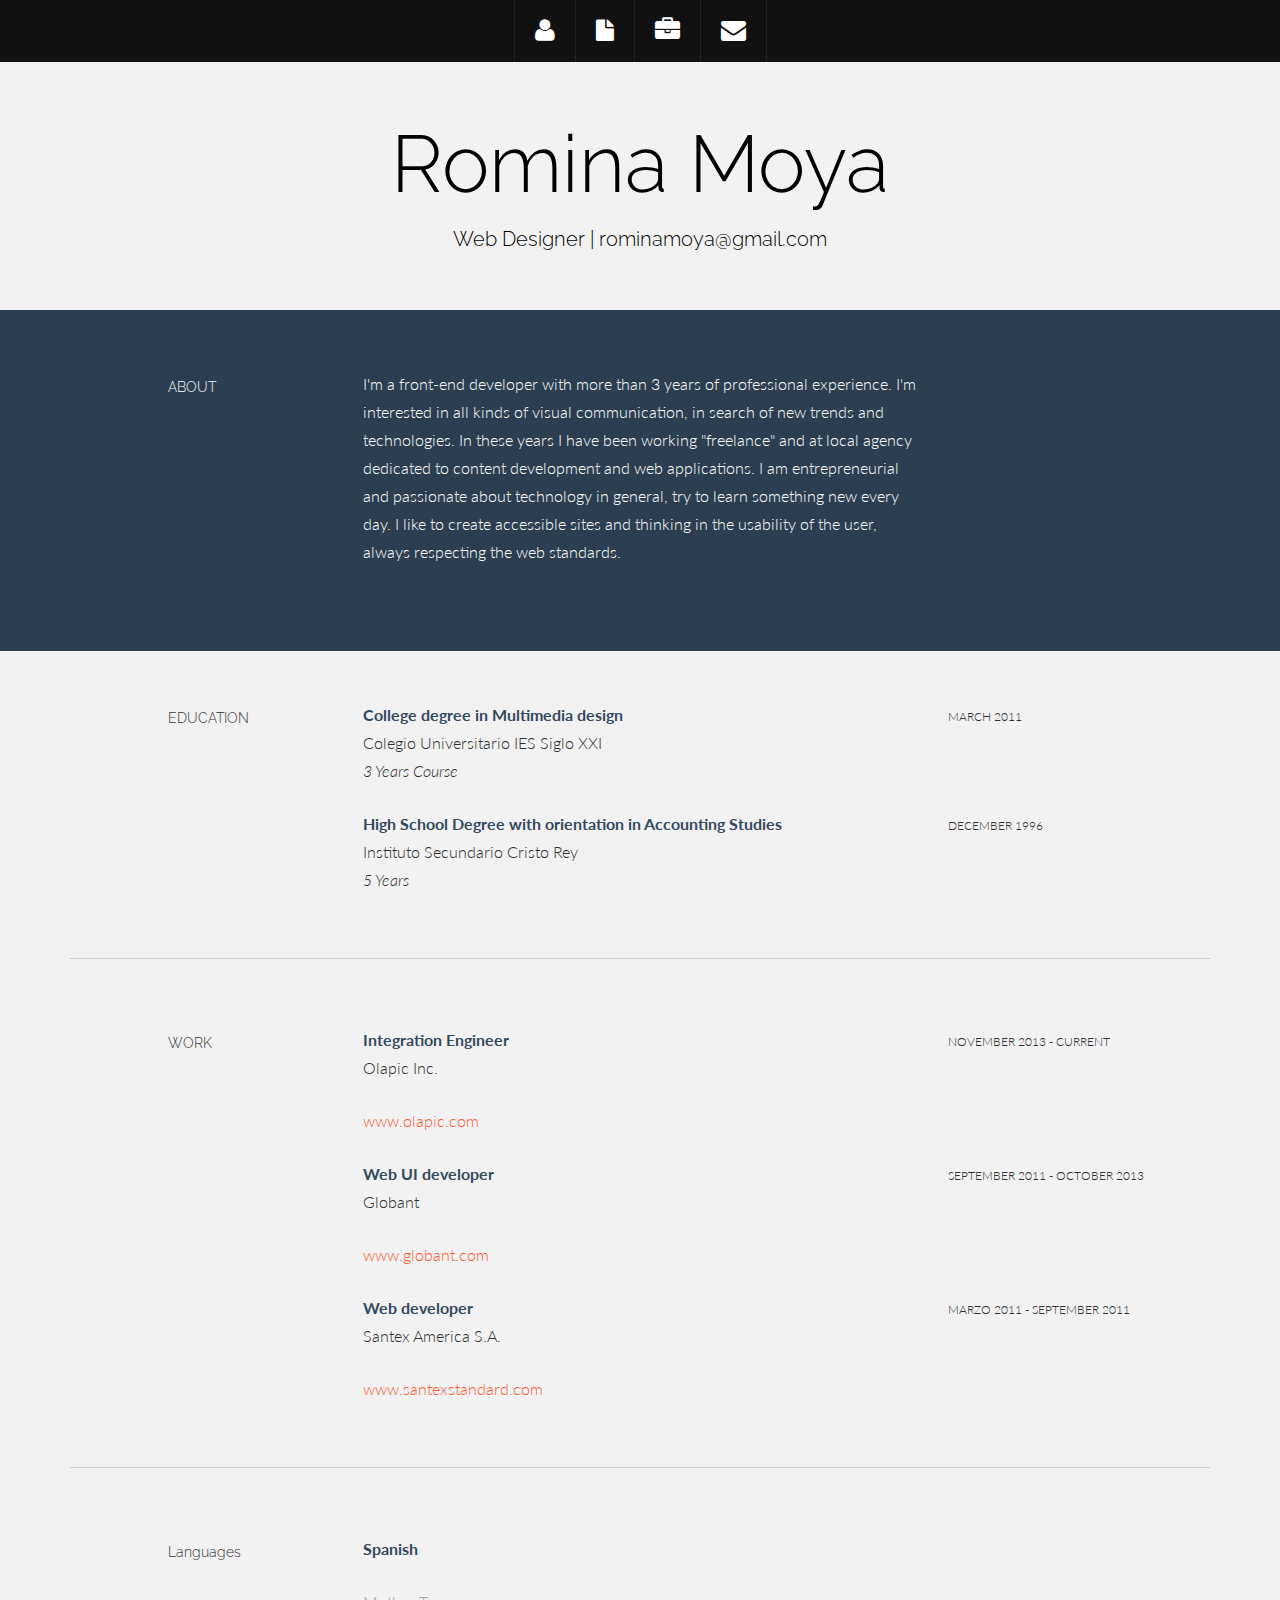
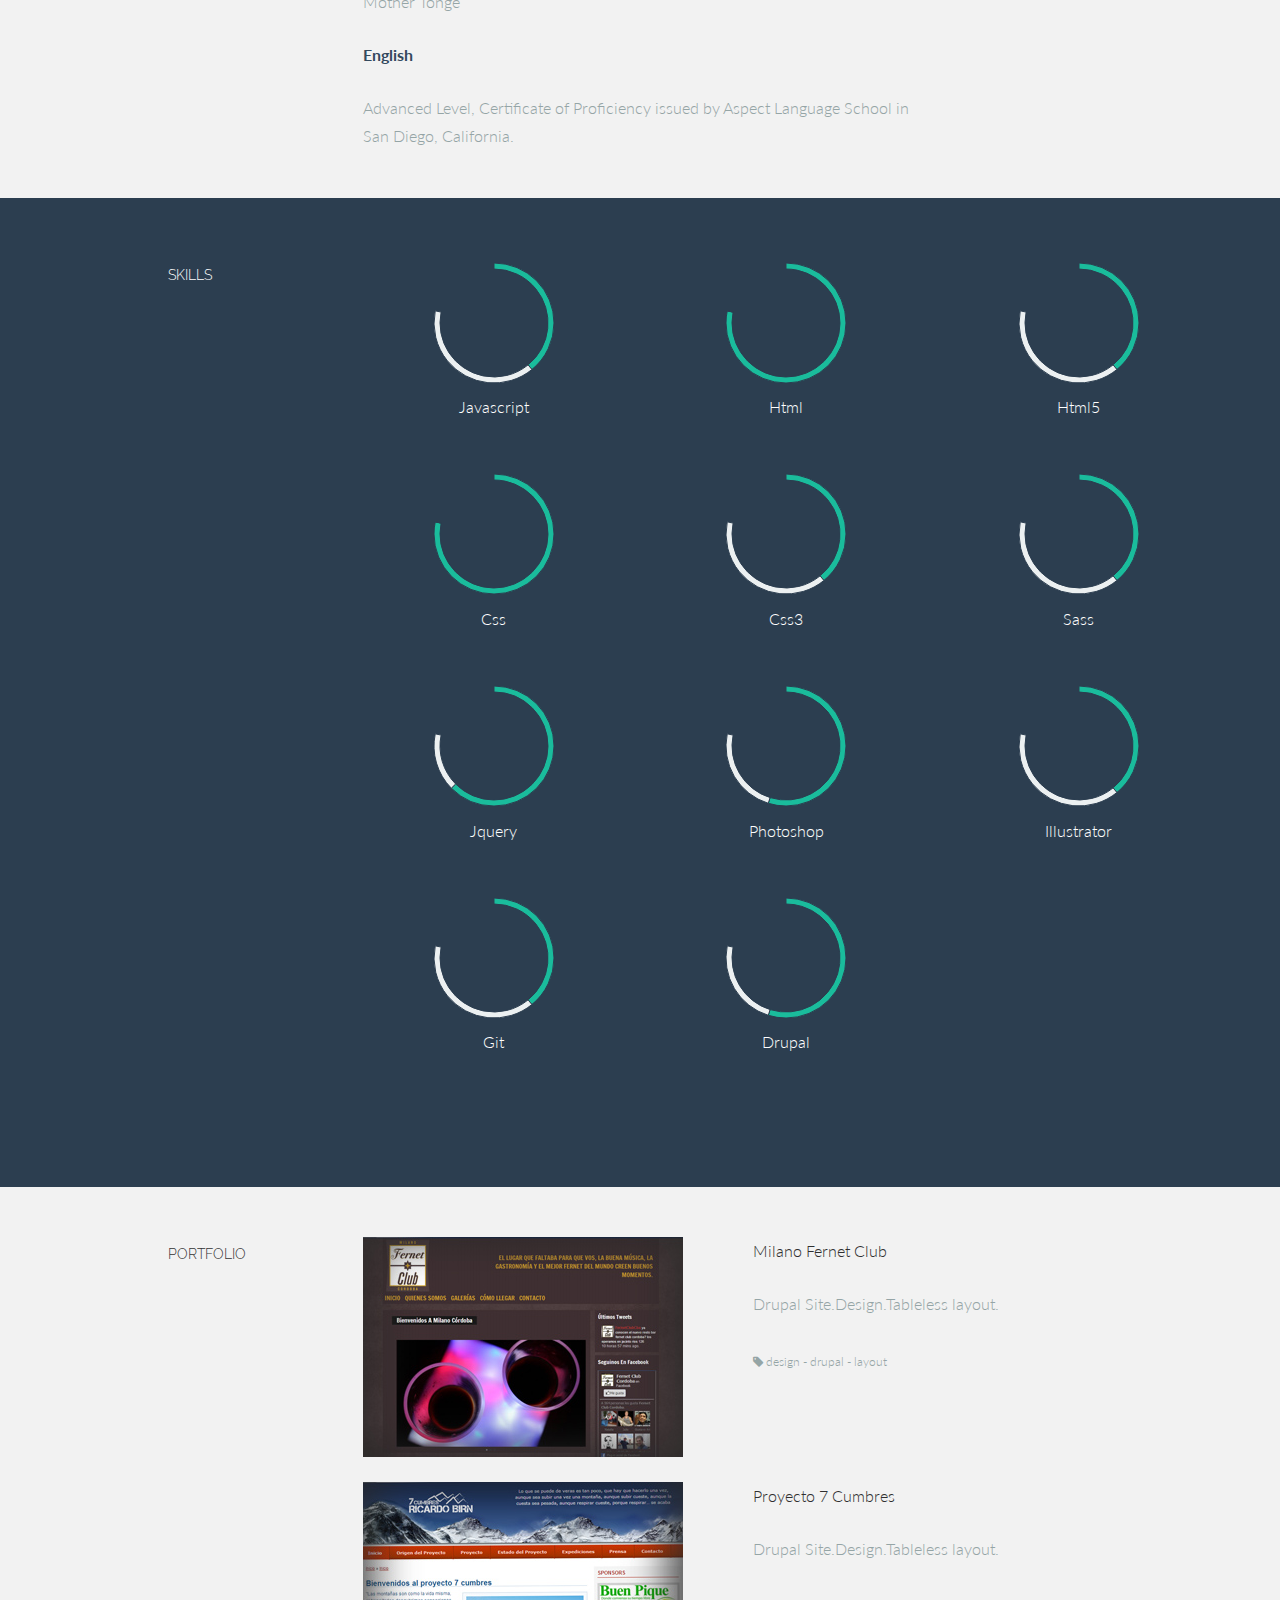
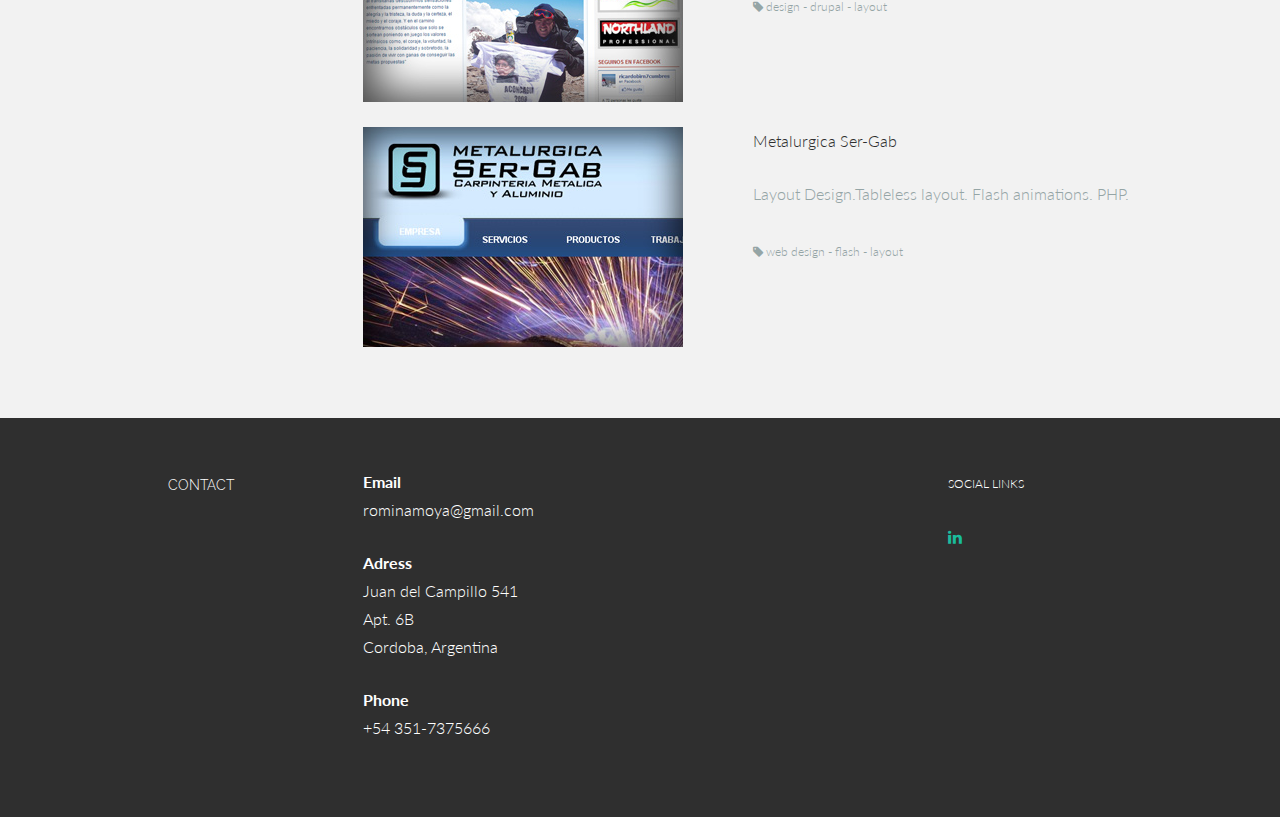
==== commit ec08d59c: "Update index.html" ====
--- a/Romy/index.html
+++ b/Romy/index.html
@@ -83,7 +83,7 @@
                         </p>
 				</div>
 				<div class="col-lg-3">
-					<p><a href="#"><i class="icon-file"></i></a> <sm>DOWNLOAD PDF</sm></p>
+					<!--<p><a href="#"><i class="icon-file"></i></a> <sm>DOWNLOAD PDF</sm></p>-->
 				</div>
 				
 			</div><!--/.row -->
--- a/Romy/assets/css/main.css
+++ b/Romy/assets/css/main.css
@@ -153,13 +153,13 @@
 
 /* Header Wrap */
 #headerwrap {
-	background: url(../assets/img/header-bg.jpg) no-repeat center top;
+	/*background: url(../../assets/img/header.jpg) no-repeat center top;*/
 	margin-top: 60px;
-	padding-top:140px;
+	padding-top:40px;
 	text-align:center;
 	background-attachment: relative;
 	background-position: center center;
-	min-height: 500px;
+	min-height: 250px;
 	width: 100%;
 	
     -webkit-background-size: 100%;
@@ -175,12 +175,12 @@
 
 #headerwrap h1 {
 	font-size: 80px;
-	color: white;
+	color: black;
 }
 
 #headerwrap h3 {
 	font-size: 20px;
-	color: white;
+	color: black;
 }
 
 /* Intnro Wrap */
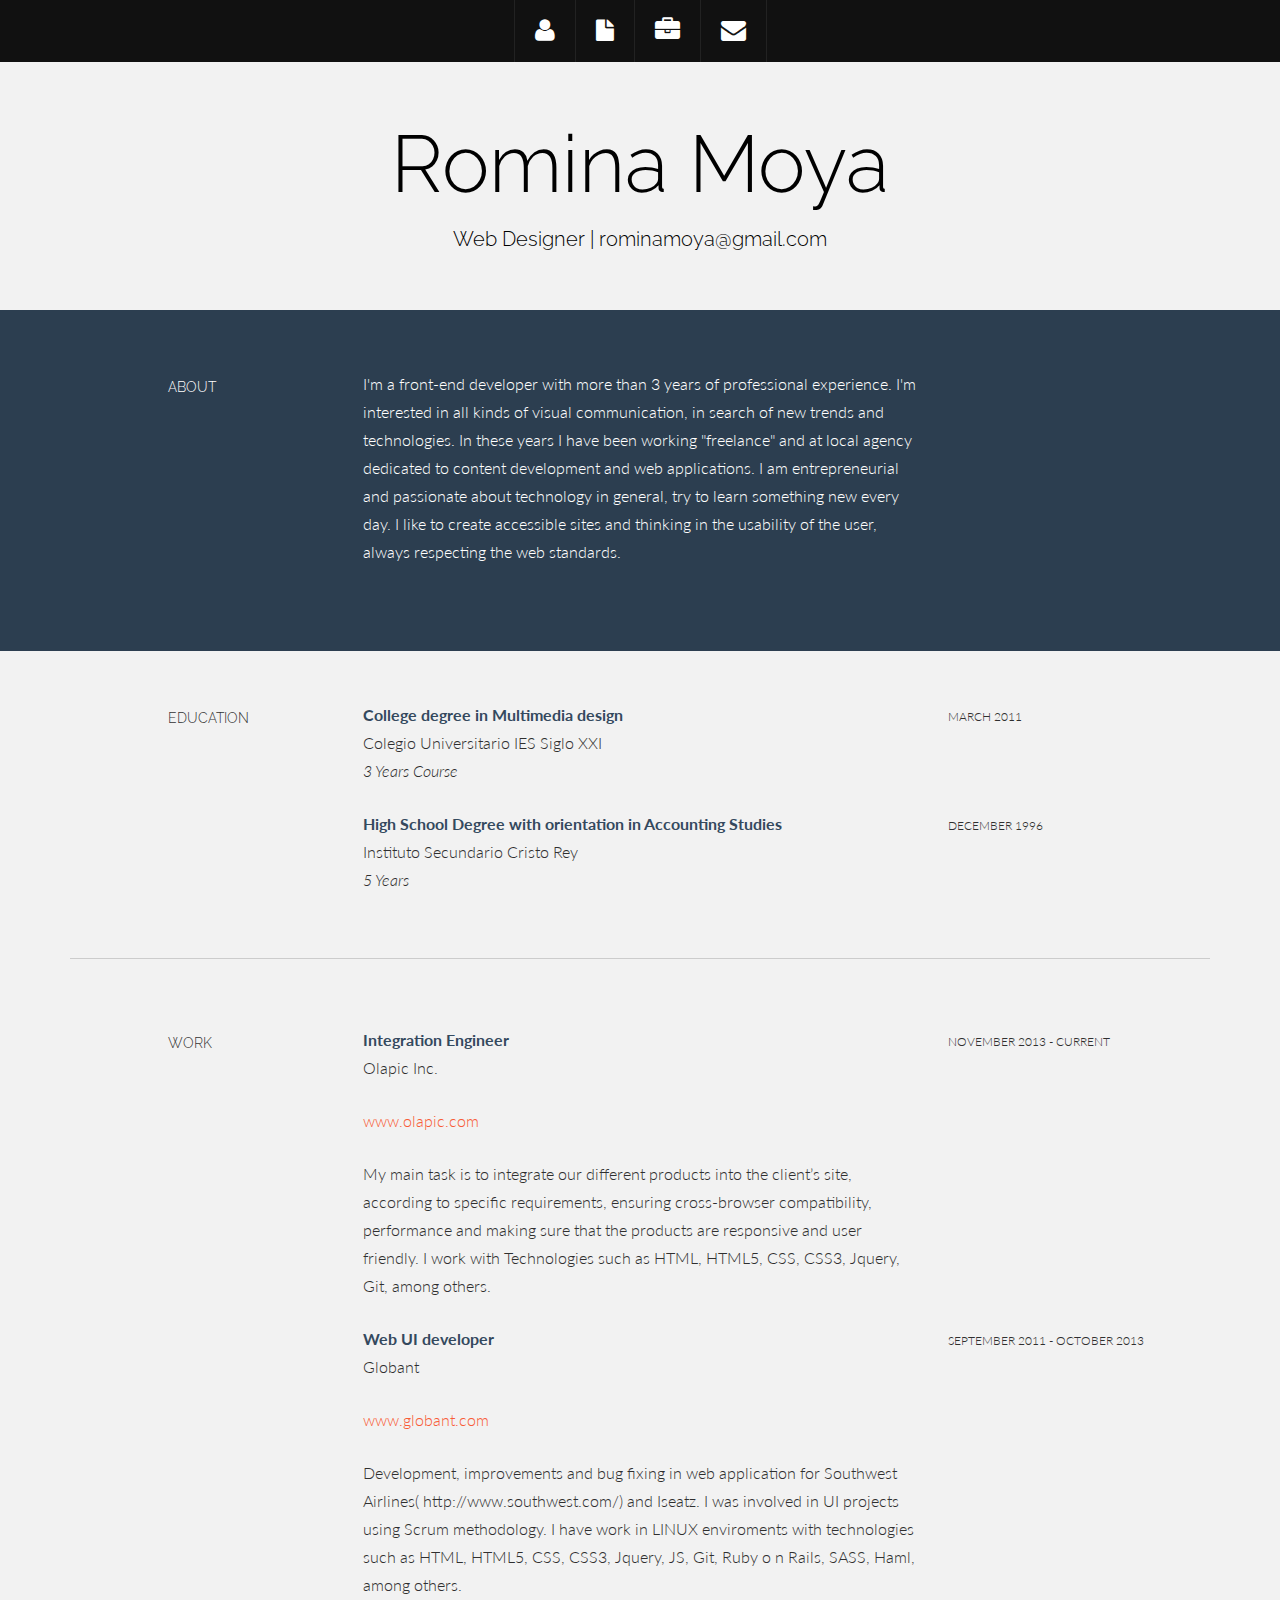
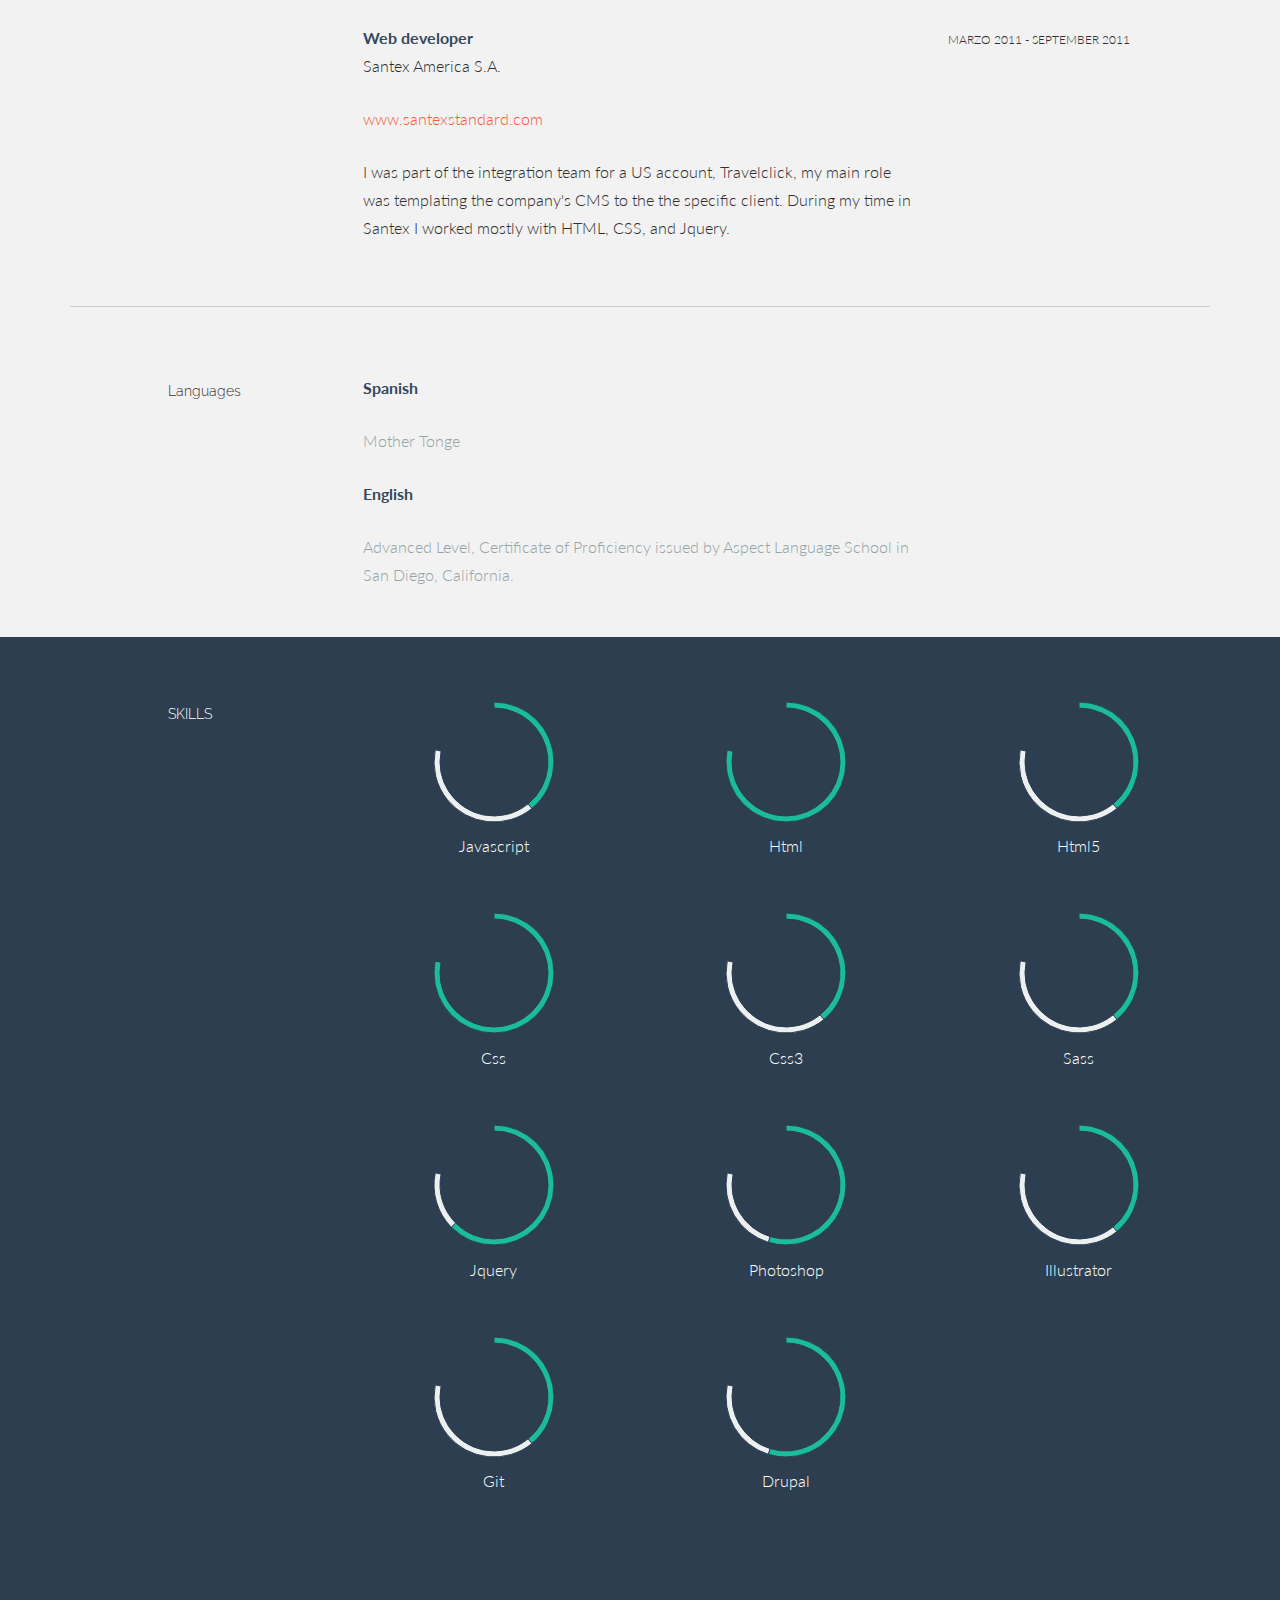
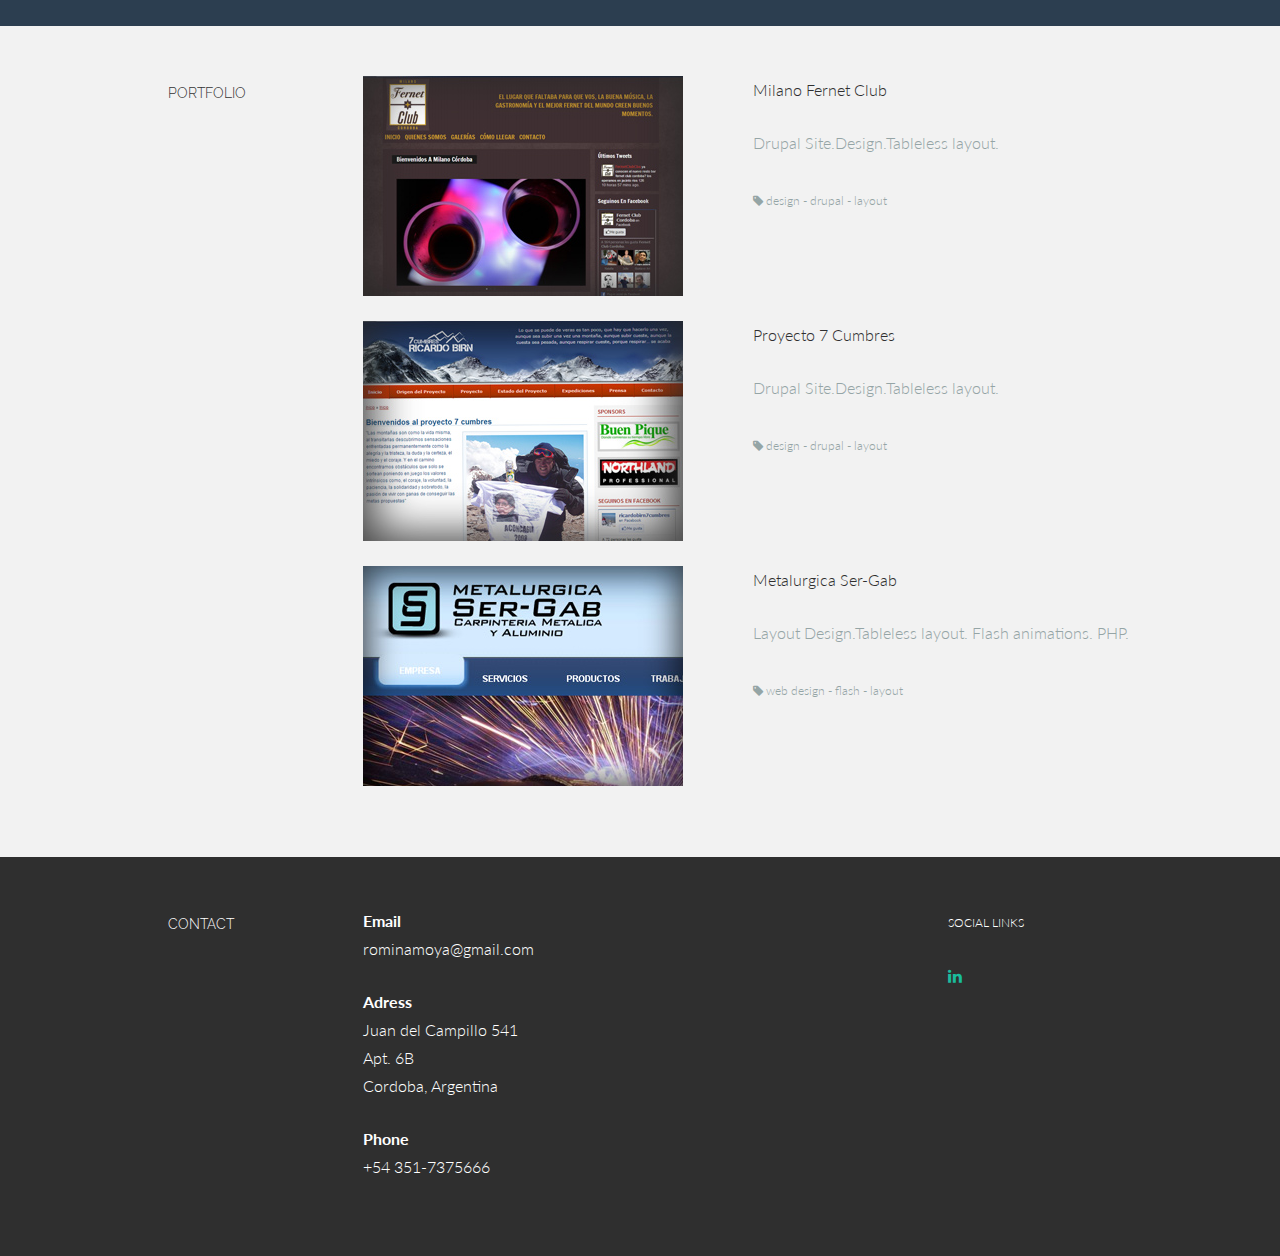
==== commit fad0ef67: "Added  jobs descriptions" ====
--- a/Romy/index.html
+++ b/Romy/index.html
@@ -138,6 +138,7 @@
                         Olapic Inc. <br/>
 					</p>
                     <p><a href="http://www.olapic.com" target="_blank">www.olapic.com</a></p>
+                    <p>My main task  is to integrate our different  products into the client’s site, according to specific requirements, ensuring cross-browser compatibility, performance and making sure that the products are responsive and user friendly. I work with Technologies such as HTML, HTML5, CSS, CSS3, Jquery, Git, among others.</p>
 				</div>
 				<div class="col-lg-3">
 					<p><sm>NOVEMBER 2013 - CURRENT</sm></p>
@@ -148,6 +149,7 @@
 						Globant <br/>
 					</p>
                     <p><a href="http://www.globant.com" target="_blank">www.globant.com</a></p>
+                    <p>Development, improvements and bug fixing in web application for Southwest Airlines( http://www.southwest.com/) and Iseatz.  I was involved in UI  projects using Scrum methodology. I have work in LINUX enviroments with technologies such as HTML, HTML5, CSS, CSS3, Jquery, JS, Git, Ruby o n Rails, SASS, Haml, among others.  </p>
 				</div>
 				<div class="col-lg-3">
 					<p><sm>SEPTEMBER 2011 - OCTOBER 2013</sm></p>
@@ -158,6 +160,7 @@
                         Santex America S.A. <br/>
                     </p>
                     <p><a href="http://www.santexstandard.com/spanish/cmmi.php" target="_blank">www.santexstandard.com</a></p>
+                    <p>I was part of the integration team for a US account, Travelclick, my main role was templating the company's CMS to the the specific client. During my time in Santex I worked mostly with HTML, CSS, and Jquery.</p>
                 </div>
                 <div class="col-lg-3">
                     <p><sm>MARZO 2011 - SEPTEMBER 2011</sm></p>
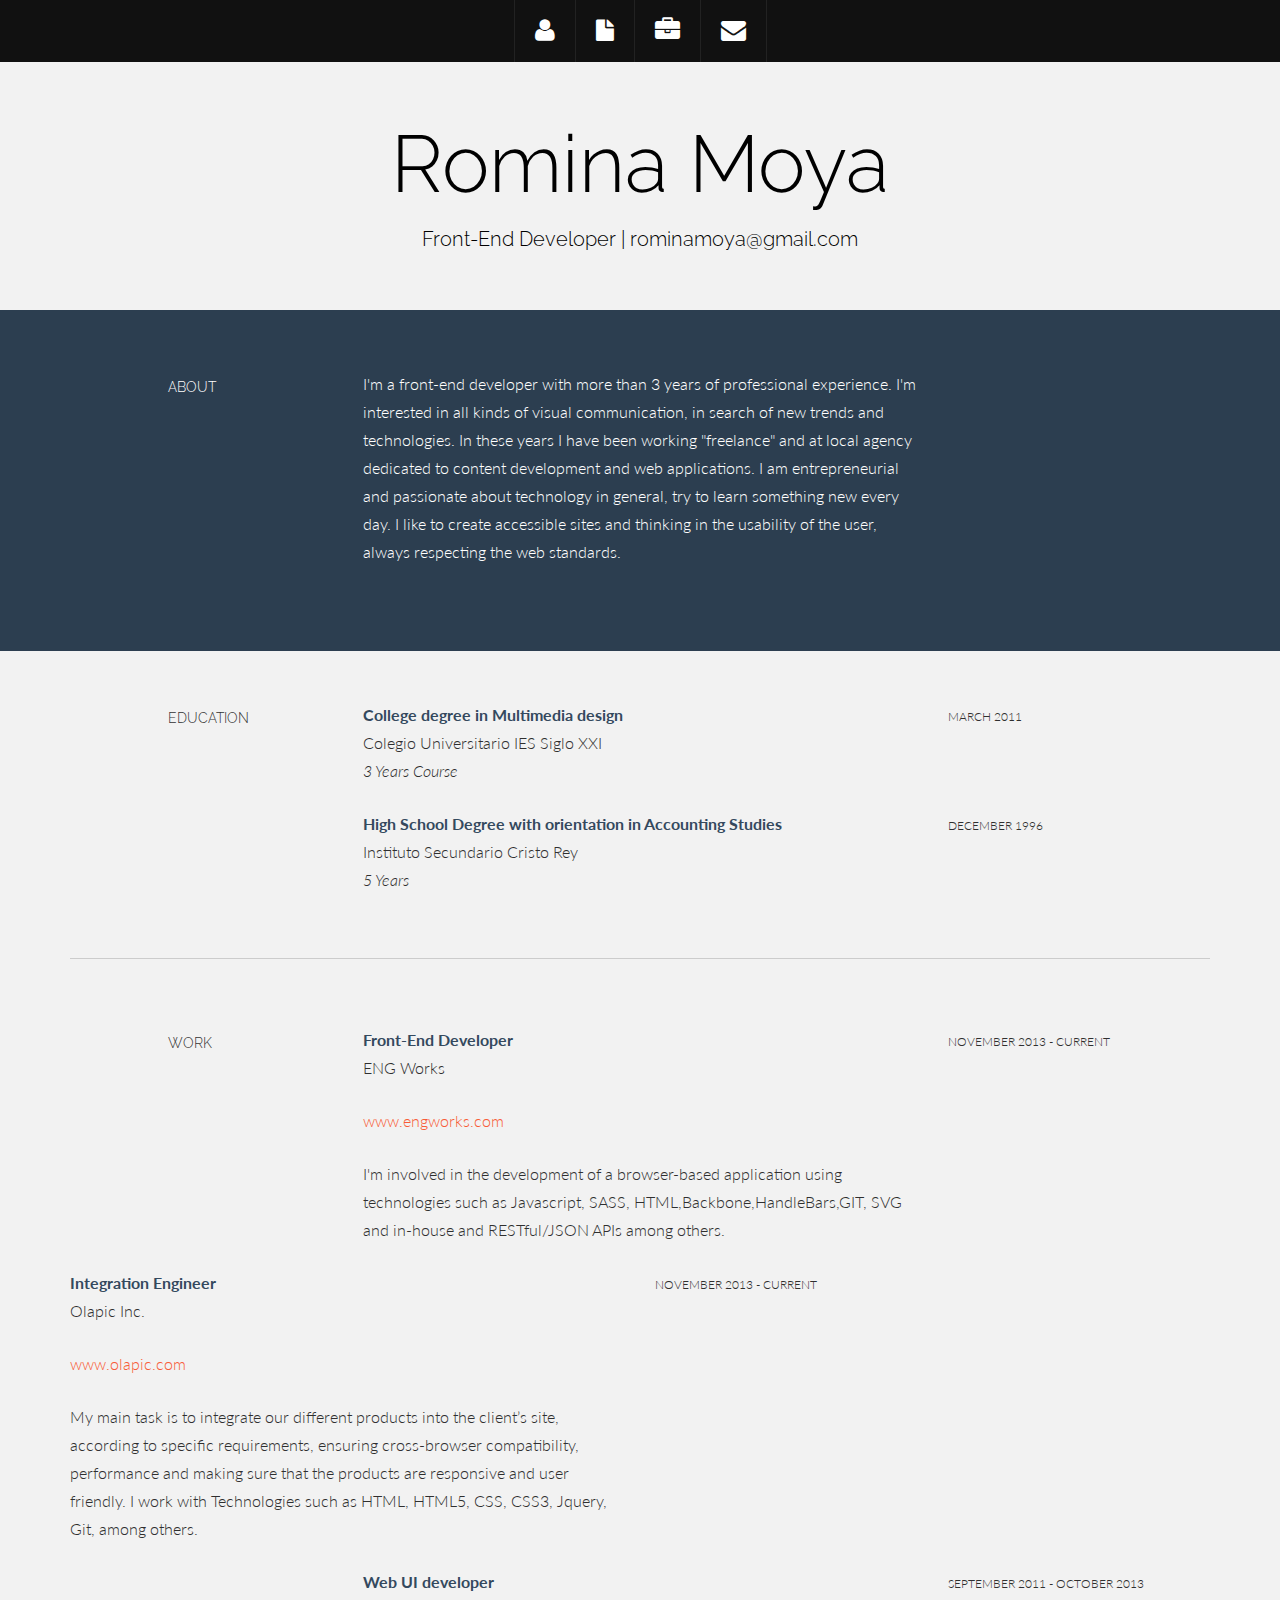
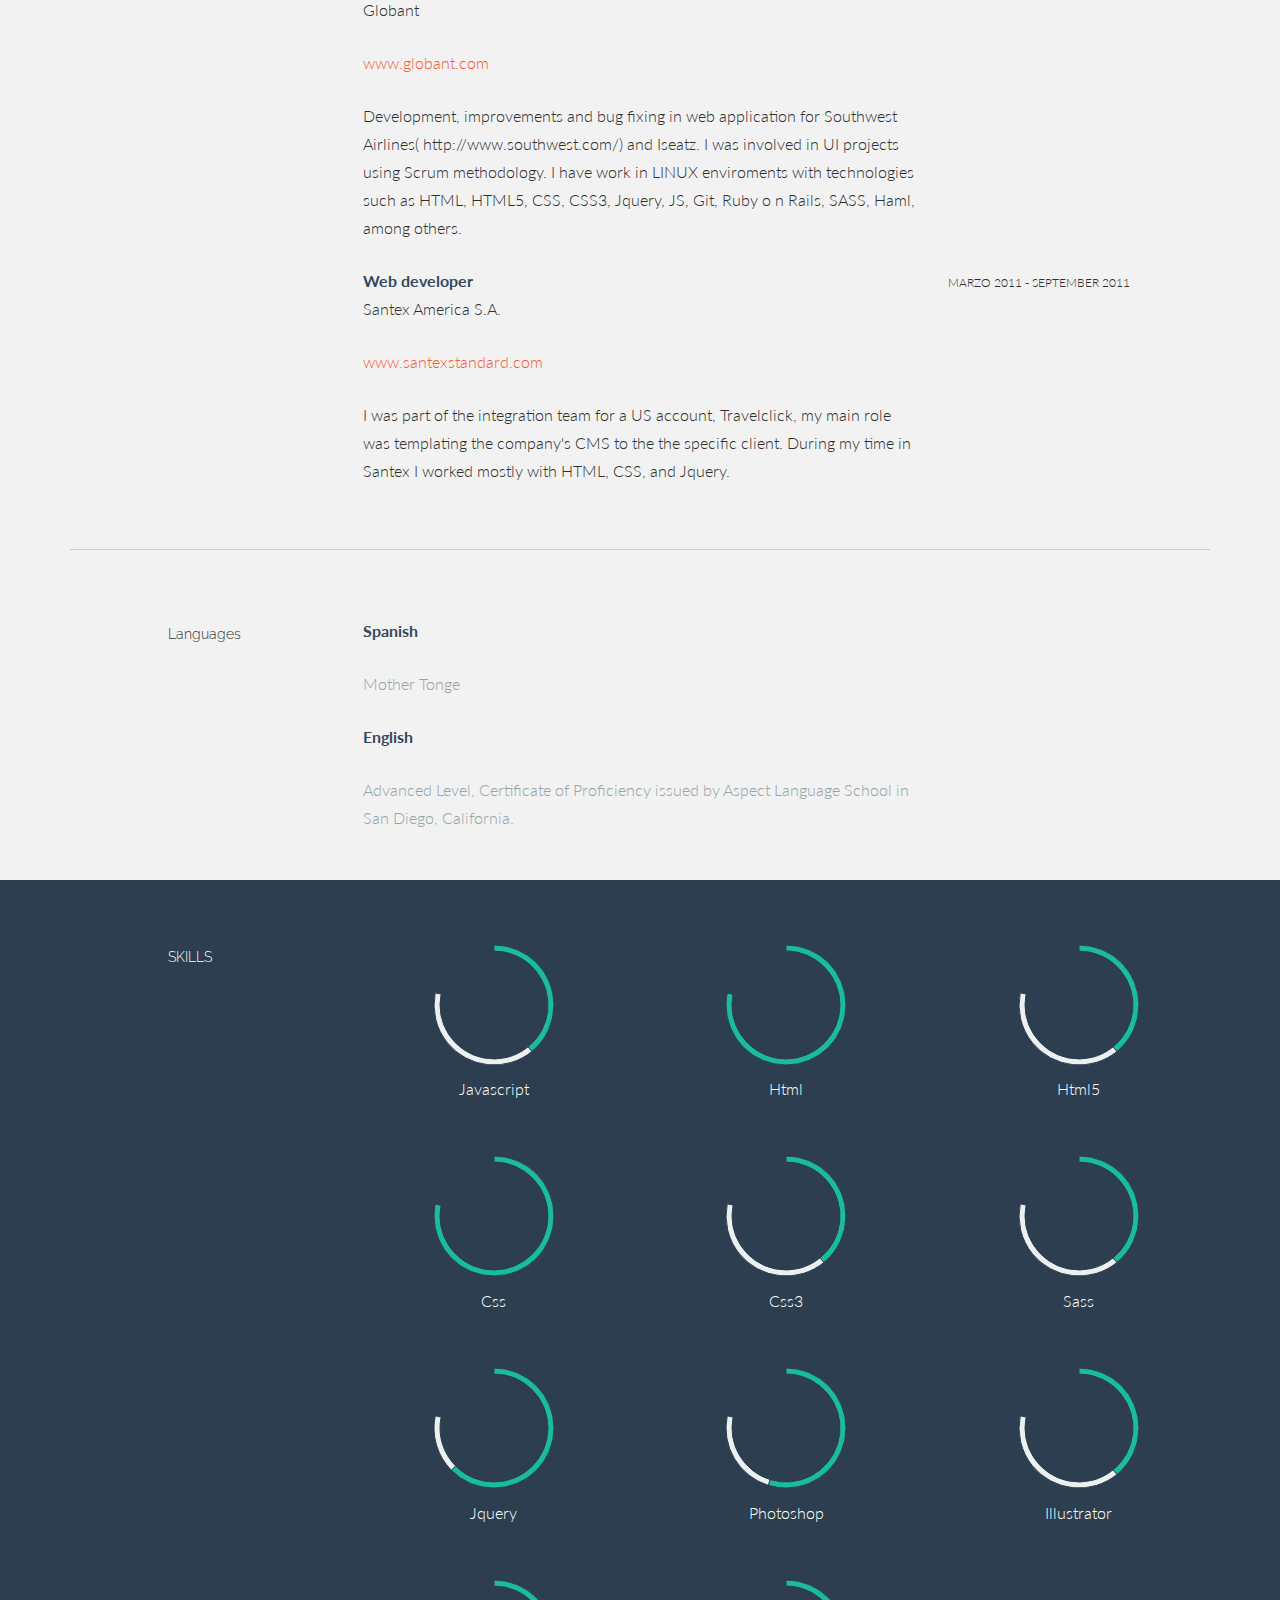
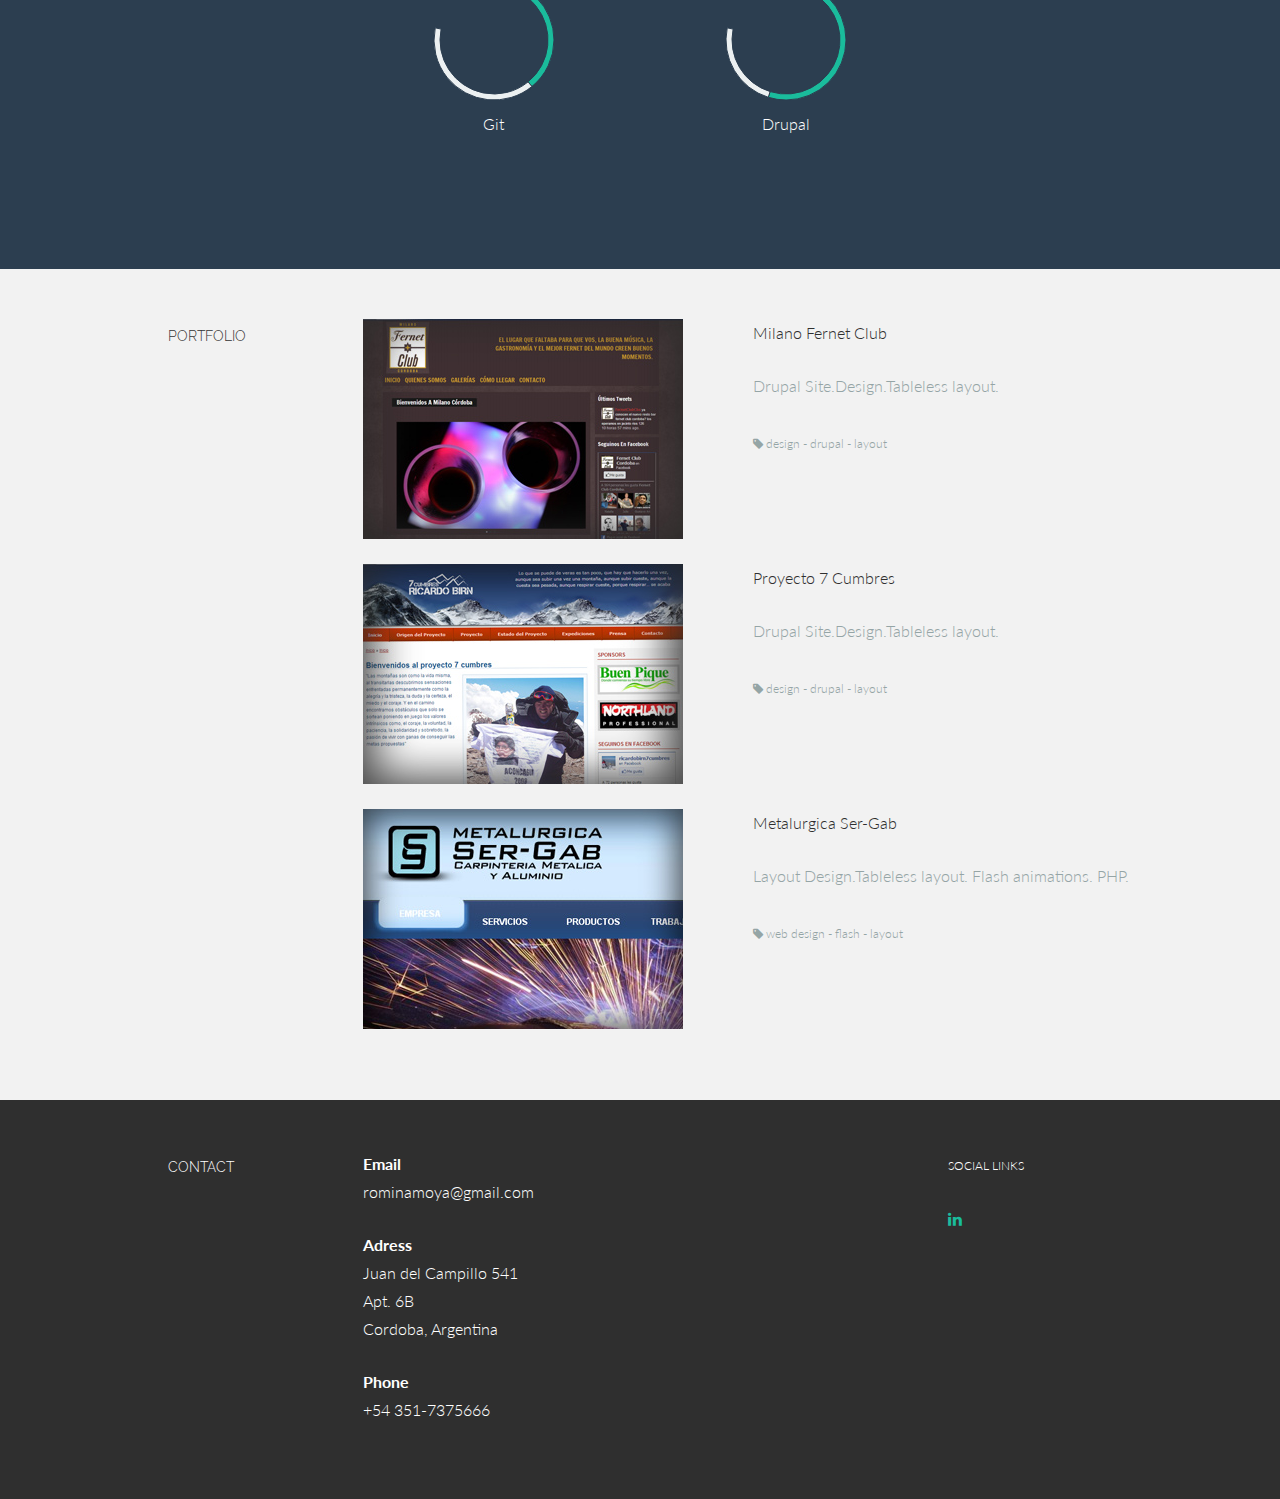
==== commit 42cb2cd3: "Added ENG to work History" ====
--- a/Romy/index.html
+++ b/Romy/index.html
@@ -59,7 +59,7 @@
 			<div class="row centered">
 				<div class="col-lg-12">
 					<h1>Romina Moya</h1>
-					<h3>Web Designer | rominamoya@gmail.com</h3>
+					<h3>Front-End Developer | rominamoya@gmail.com</h3>
 				</div><!--/.col-lg-12 -->
 			</div><!--/.row -->
 		</div><!--/.container -->
@@ -132,6 +132,17 @@
 
 				<div class="col-lg-2 col-lg-offset-1">
 					<h5>WORK</h5>
+				</div>
+				<div class="col-lg-6">
+					<p><t>Front-End Developer</t><br/>
+                        ENG Works <br/>
+					</p>
+                    <p><a href="http://www.olapic.com" target="_blank">www.engworks.com</a></p>
+                    <p>I'm involved in the development of a browser-based application using technologies such as Javascript, SASS, HTML,Backbone,HandleBars,GIT, SVG and in-house and RESTful/JSON APIs among others.
+                    </p>
+				</div>
+				<div class="col-lg-3">
+					<p><sm>NOVEMBER 2013 - CURRENT</sm></p>
 				</div>
 				<div class="col-lg-6">
 					<p><t>Integration Engineer</t><br/>
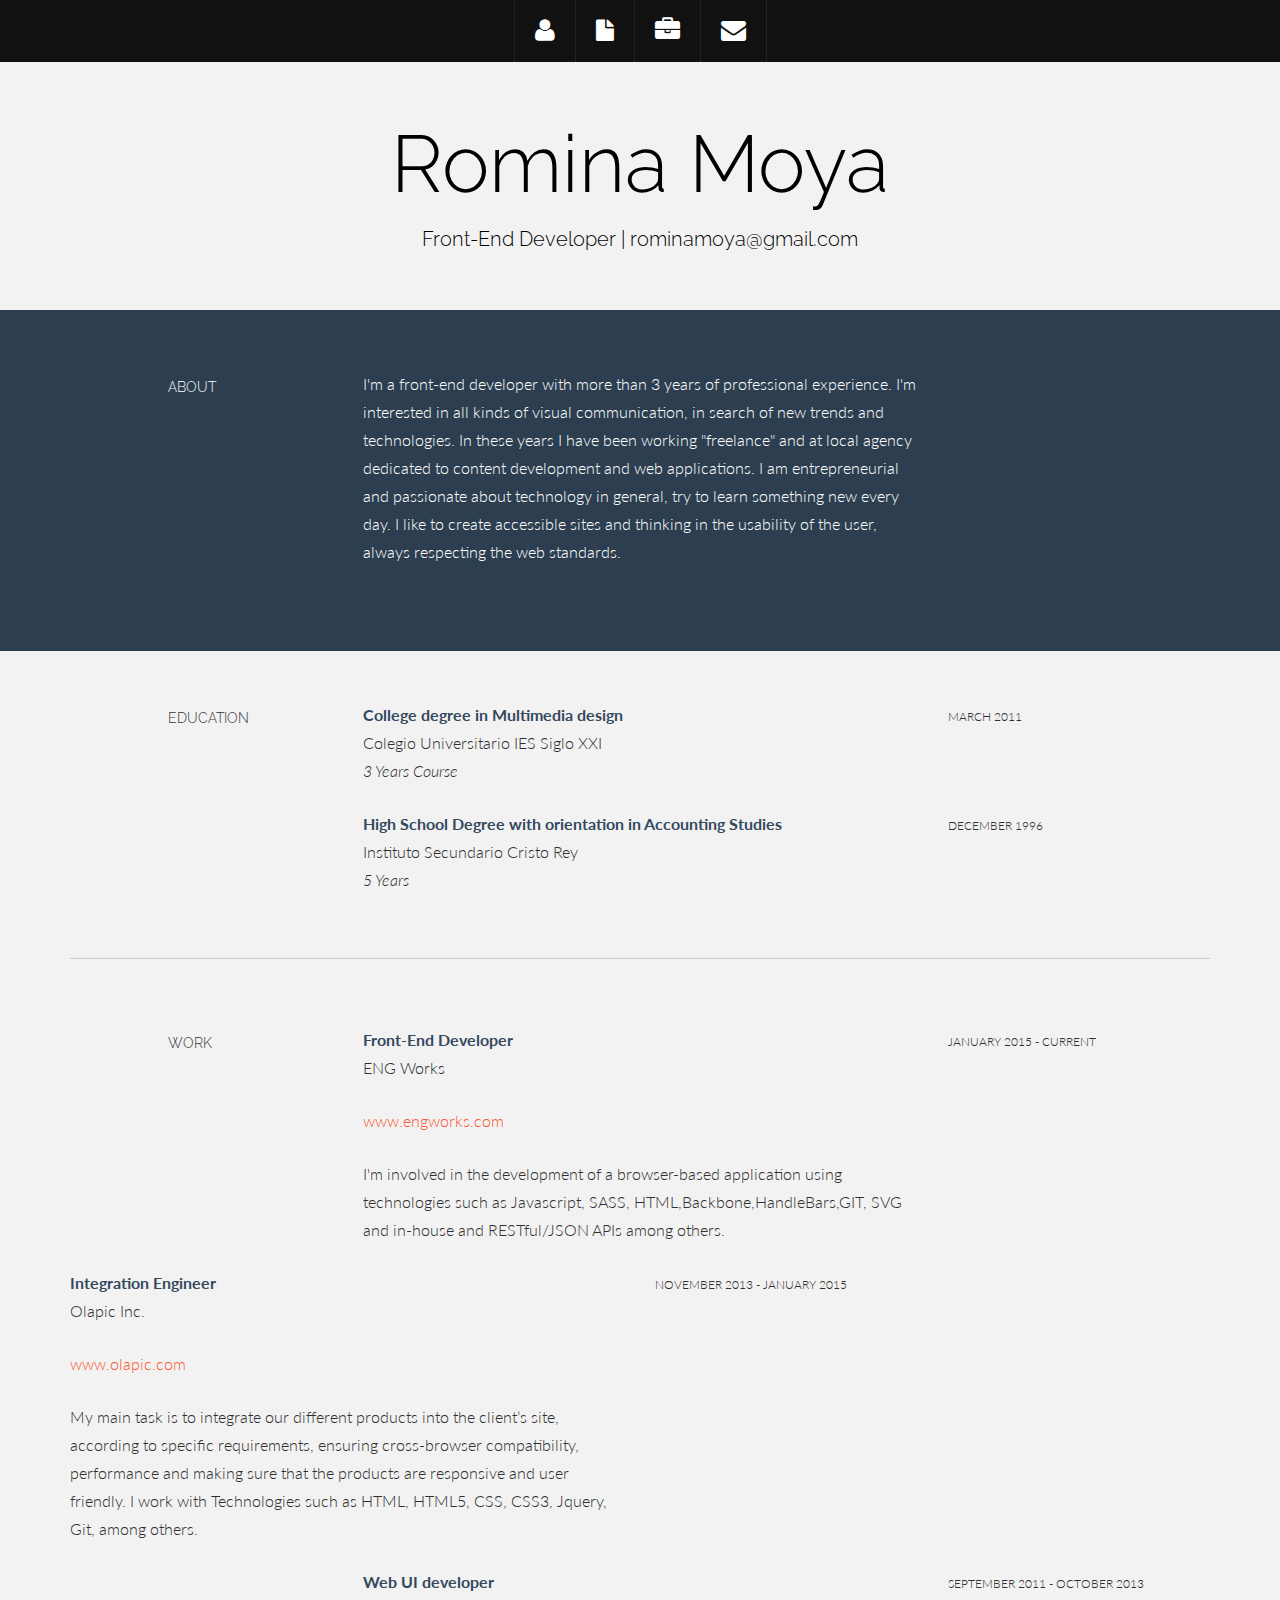
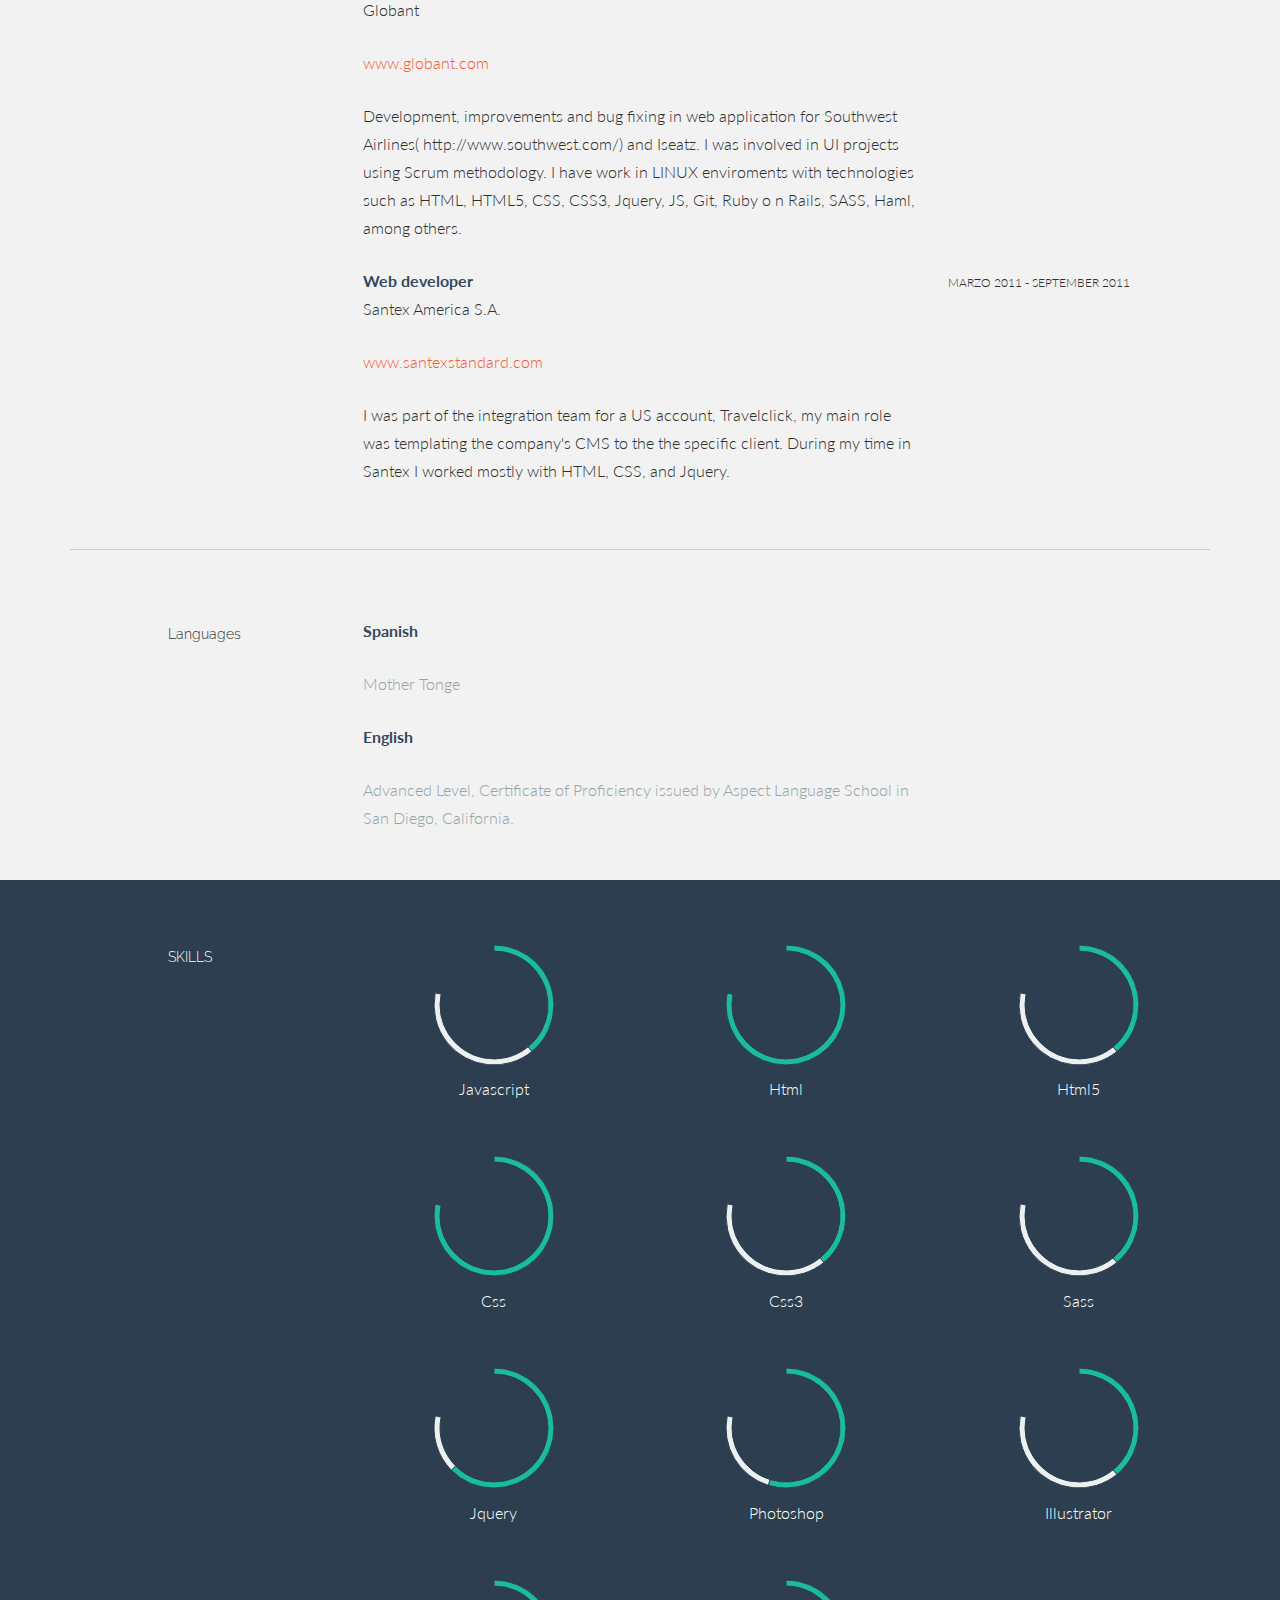
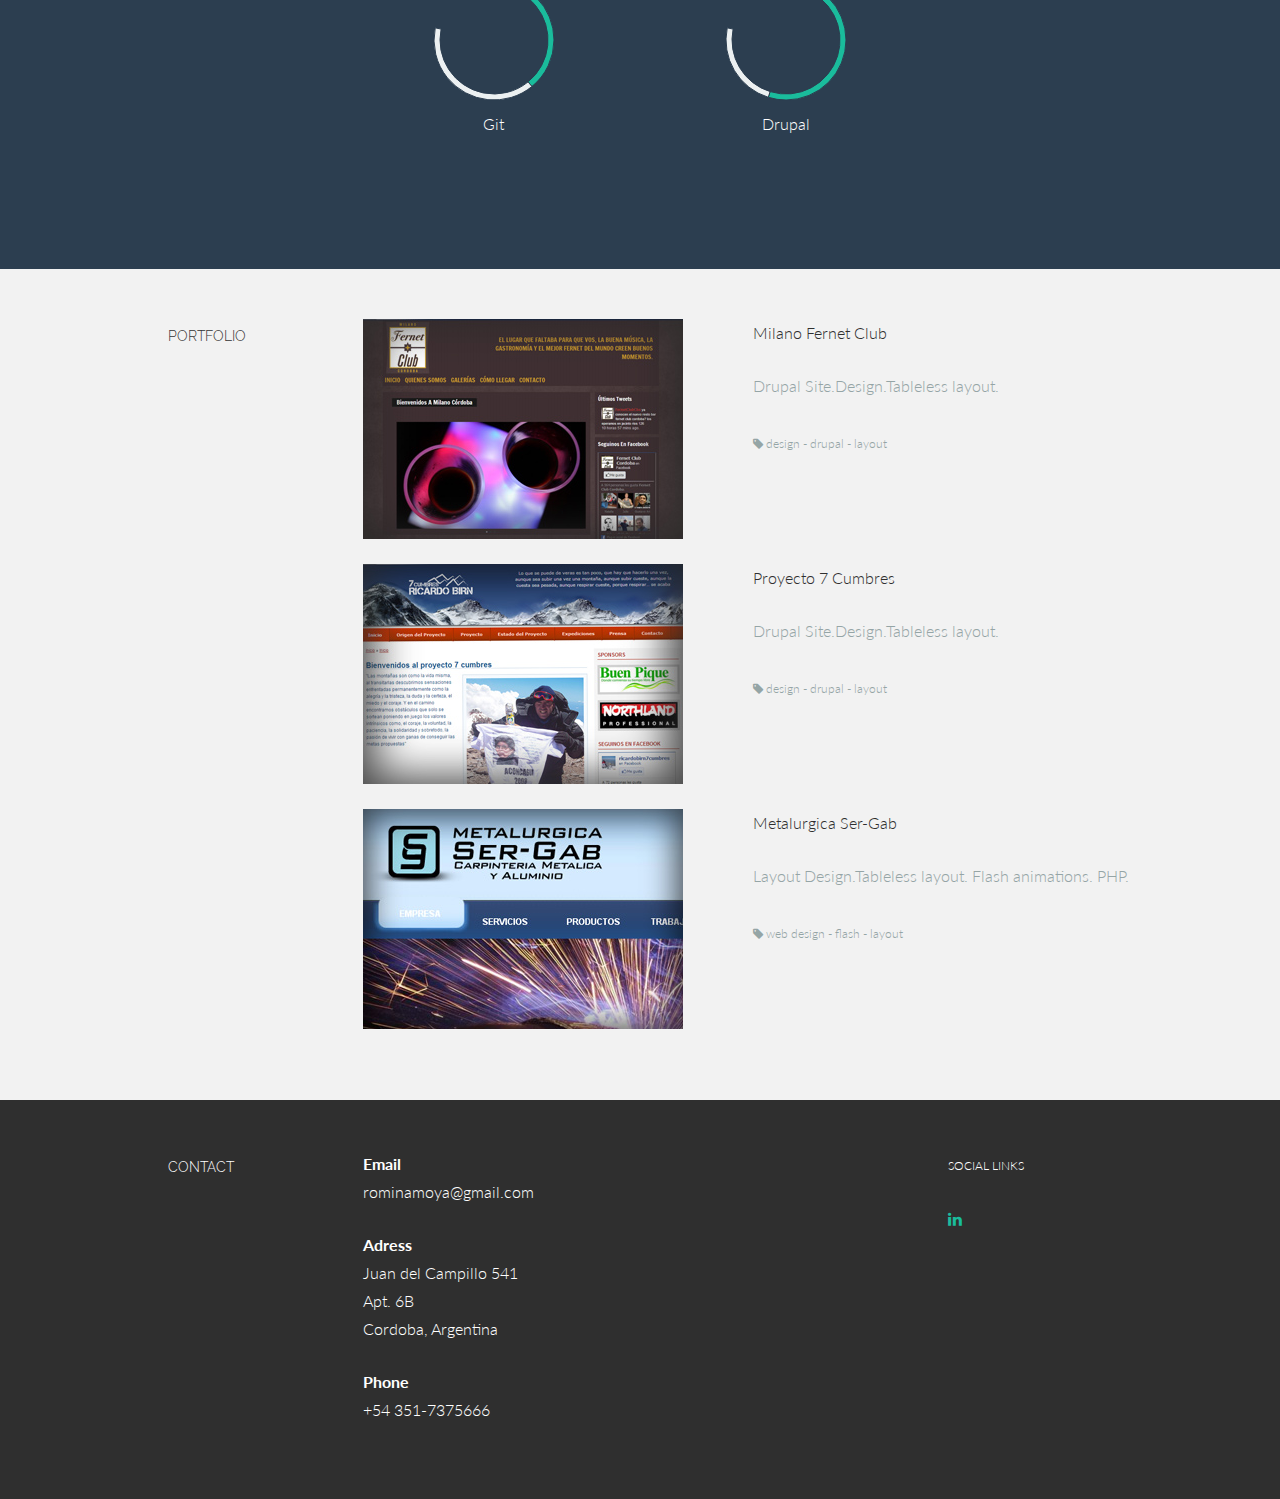
==== commit f4380f5f: "Added ENG to work History - date" ====
--- a/Romy/index.html
+++ b/Romy/index.html
@@ -142,7 +142,7 @@
                     </p>
 				</div>
 				<div class="col-lg-3">
-					<p><sm>NOVEMBER 2013 - CURRENT</sm></p>
+					<p><sm>JANUARY 2015 - CURRENT</sm></p>
 				</div>
 				<div class="col-lg-6">
 					<p><t>Integration Engineer</t><br/>
@@ -152,7 +152,7 @@
                     <p>My main task  is to integrate our different  products into the client’s site, according to specific requirements, ensuring cross-browser compatibility, performance and making sure that the products are responsive and user friendly. I work with Technologies such as HTML, HTML5, CSS, CSS3, Jquery, Git, among others.</p>
 				</div>
 				<div class="col-lg-3">
-					<p><sm>NOVEMBER 2013 - CURRENT</sm></p>
+					<p><sm>NOVEMBER 2013 - JANUARY 2015</sm></p>
 				</div>
 	
 				<div class="col-lg-6 col-lg-offset-3">
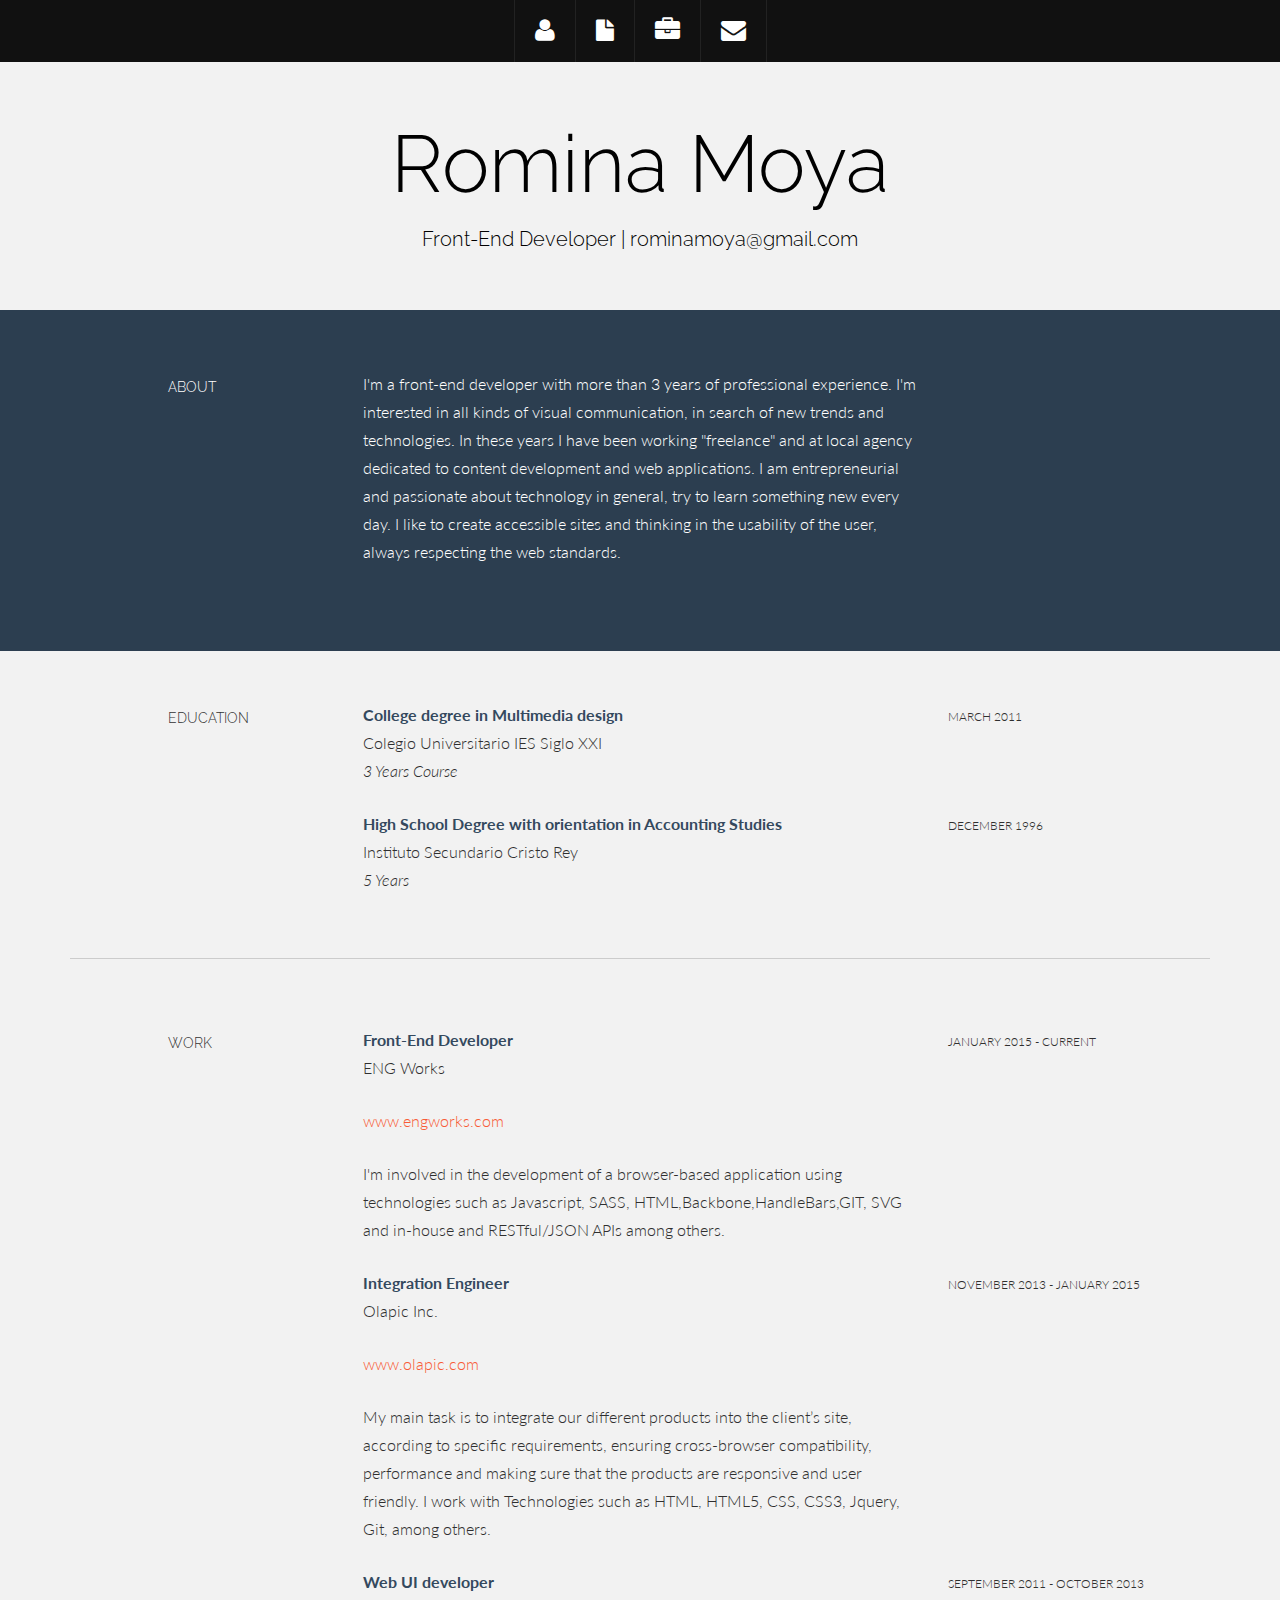
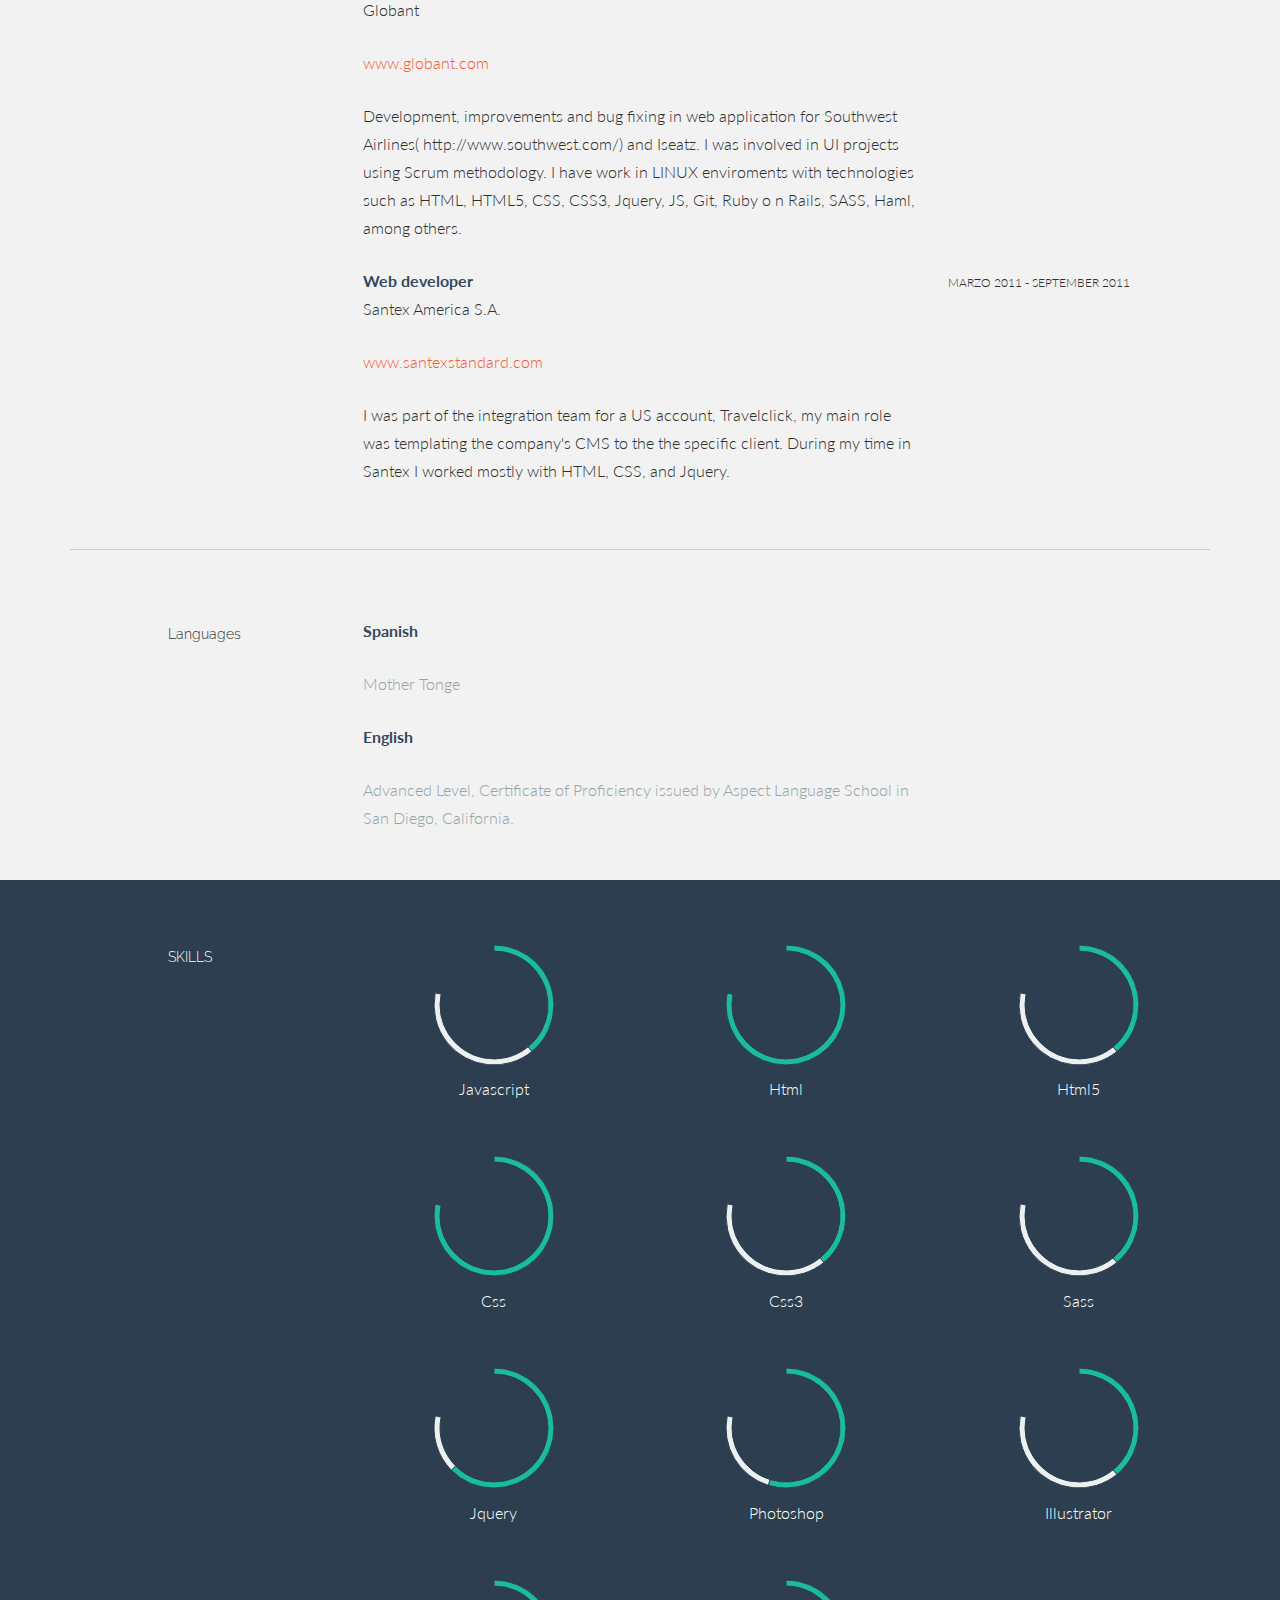
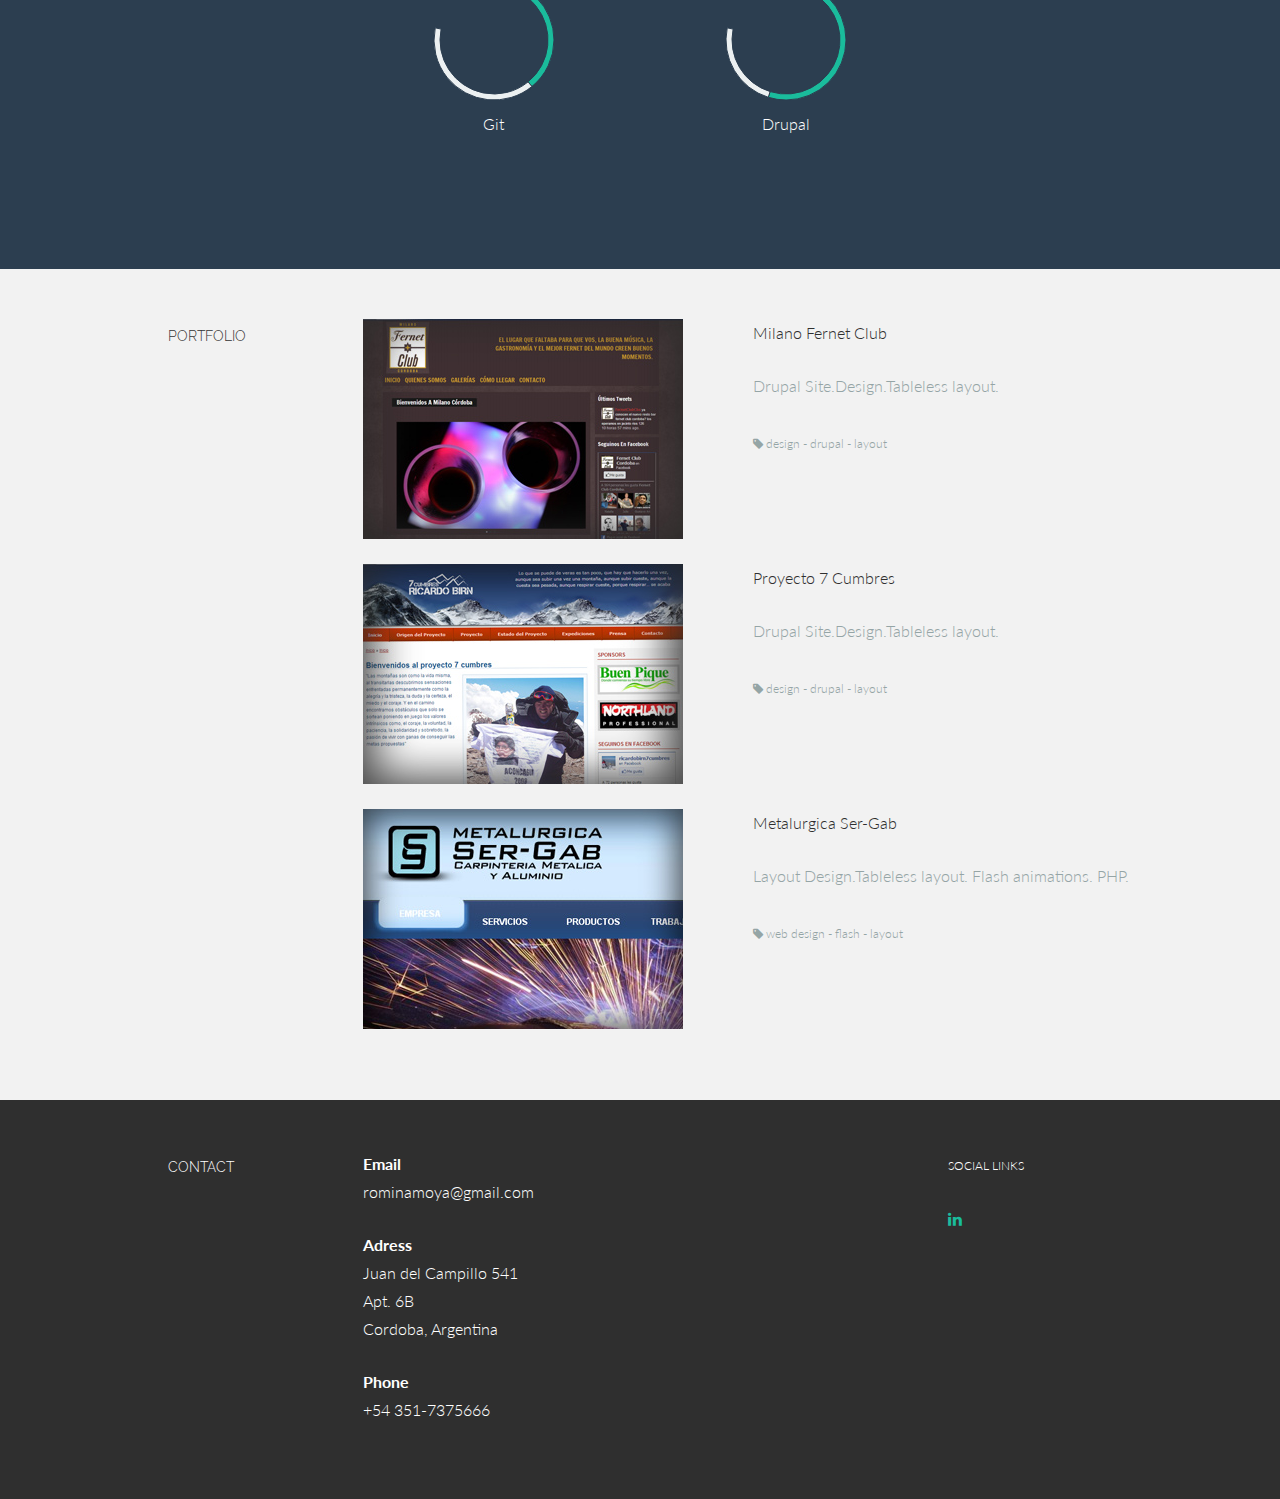
==== commit 4daf45df: "Added ENG to work History - offset-class" ====
--- a/Romy/index.html
+++ b/Romy/index.html
@@ -137,14 +137,17 @@
 					<p><t>Front-End Developer</t><br/>
                         ENG Works <br/>
 					</p>
-                    <p><a href="http://www.olapic.com" target="_blank">www.engworks.com</a></p>
-                    <p>I'm involved in the development of a browser-based application using technologies such as Javascript, SASS, HTML,Backbone,HandleBars,GIT, SVG and in-house and RESTful/JSON APIs among others.
+                    <p>
+                    	<a href="http://www.olapic.com" target="_blank">www.engworks.com</a>
                     </p>
+                    <p>
+                    	I'm involved in the development of a browser-based application using technologies such as Javascript, SASS, HTML,Backbone,HandleBars,GIT, SVG and in-house and RESTful/JSON APIs among others.
+                    </p>
 				</div>
 				<div class="col-lg-3">
 					<p><sm>JANUARY 2015 - CURRENT</sm></p>
 				</div>
-				<div class="col-lg-6">
+				<div class="col-lg-6 col-lg-offset-3">
 					<p><t>Integration Engineer</t><br/>
                         Olapic Inc. <br/>
 					</p>
